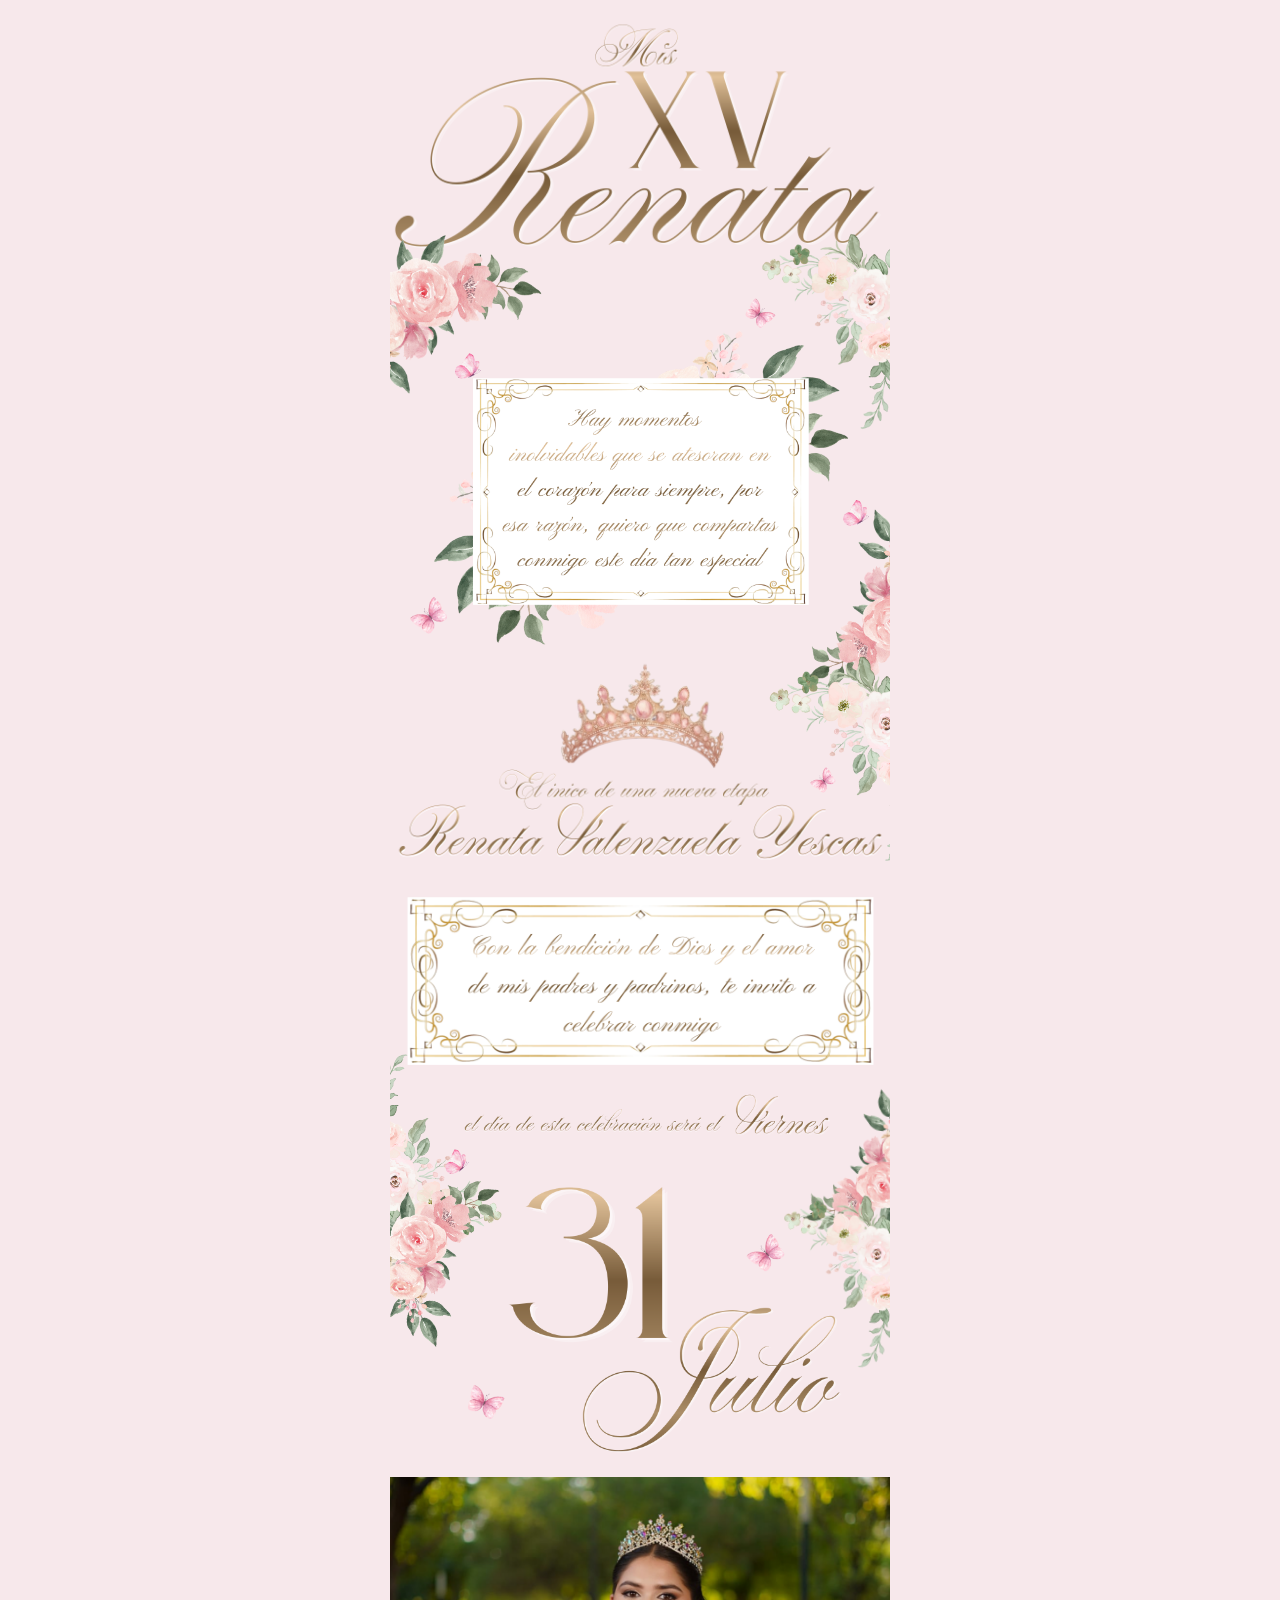
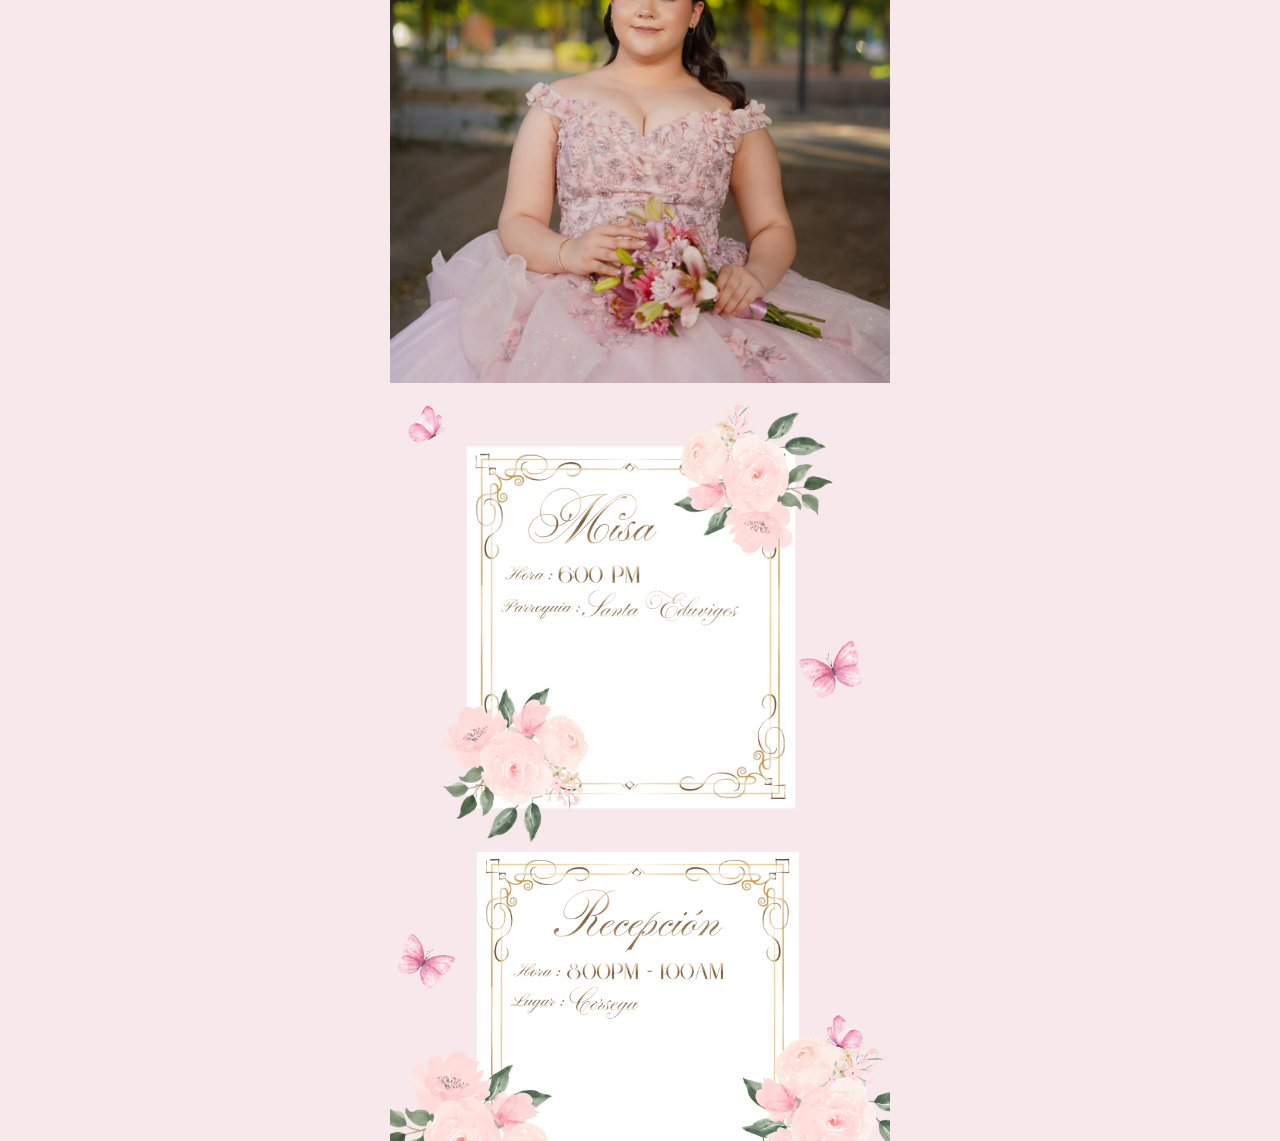
==== index.html @ 8c402603 "Lienzo base de invitacipn XV validado en el marco" ====
<!DOCTYPE html>
<html lang="es">
<head>
    <meta charset="UTF-8">
    <meta name="viewport" content="width=device-width, initial-scale=1.0">
    <title>Mis XV Renata</title>
    <link rel="stylesheet" href="style.css">
</head>
<body>

    <main class="invitation-container">
        
        <img src="assets/Xv/10.png" alt="Mis XV Renata" class="img-bloque">
        
        <div class="seccion-relativa">
            <img src="assets/Xv/4.png" alt="Hay pequeños momentos" class="img-mensaje">
            
            <img src="assets/Xv/11.png" alt="Flor 11" class="flor-borde flor-11">
            <img src="assets/Xv/12.png" alt="Flor 12" class="flor-borde flor-12">
            <img src="assets/Xv/13.png" alt="Flor 13" class="flor-borde flor-13">
        </div>
        
        <img src="assets/Xv/5.png" alt="Corona" class="img-corona">
        
        <img src="assets/Xv/6.png" alt="Parte 6" class="img-mensaje2">

        <div class="seccion-relativa">
            <img src="assets/Xv/7.png" alt="Parte 7" class="img-fecha">
            
            <img src="assets/Xv/14.png" alt="Flor 14" class="flor-borde flor-14">
            <img src="assets/Xv/15.png" alt="Flor 15" class="flor-borde flor-15">
        </div>

        <img src="assets/Xv/17.png" alt="Parte 16" class="img-renata1">

        <div class="seccion-relativa">
            <img src="assets/Xv/8.png" alt="Parte 8" class="img-mensaje3">
            <img src="assets/Xv/2.png" alt="Mariposa Abierta" class="mariposa mari-muro1-abierta">
            <img src="assets/Xv/3.png" alt="Mariposa Volando" class="mariposa mari-muro1-volando">
        </div>

        <div class="seccion-relativa">
            <img src="assets/Xv/9.png" alt="Parte 9" class="img-mensaje4">
            <img src="assets/Xv/2.png" alt="Mariposa Abierta 2" class="mariposa mari-muro2-abierta">
            <img src="assets/Xv/3.png" alt="Mariposa Volando Espejo" class="mariposa mari-muro2-volando-espejo">
        </div>
       
        
        
    </main>

</body>
</html>
---- style.css ----
/* --- RESET TOTAL (Sin márgenes ocultos y adaptado a móviles) --- */
* {
    margin: 0;
    padding: 0;
    box-sizing: border-box;
}

body {
    background-color: #f7e8eb; /* Color de fondo general */
    display: flex;
    justify-content: center;
    -webkit-font-smoothing: antialiased;
}

/* --- CONTENEDOR PRINCIPAL (Para iOS y Android) --- */
.invitation-container {
    width: 100%;
    max-width: 500px; /* Evita que se estire demasiado en tablets/PC */
    background-color: #f7e8eb; /* Tu color de fondo exacto */
    position: relative; 
    display: flex;
    flex-direction: column;
    overflow-x: hidden;
    min-height: 100vh;
}

/* --- IMÁGENES PRINCIPALES (Impedimento de huecos o trozos) --- */
.img-bloque {
    width: 100%;
    height: auto;
    display: block;
    margin: 0;
    border: none;
    vertical-align: top;
}

.img-mensaje {
    width: 125%; /* Modifica este porcentaje si la corona se ve muy grande/pequeña */
    height: auto;
    display: block;
    margin: -15px auto;
    position: relative;
    z-index: 5;
    top: 30px;
    right: 60px; /* Ajusta la posición vertical de la corona */
}

.img-mensaje2 {
    width: 95%; /* Modifica este porcentaje si la corona se ve muy grande/pequeña */
    height: auto;
    display: block;
    margin: -15px auto;
    position: relative;
    z-index: 5;
    top: 20px;
}

.img-mensaje3 {
    width: 158%; /* Modifica este porcentaje si la corona se ve muy grande/pequeña */
    height: auto;
    display: block;
    margin: -15px auto;
    position: relative;
    top: 50px;
    right: 130px; /* Ajusta la posición vertical de la corona */
}

.img-mensaje4 {
    width: 140%; /* Modifica este porcentaje si la corona se ve muy grande/pequeña */
    height: auto;
    display: block;
    margin: -15px auto;
    position: relative;
    z-index: 5;
    top: 75px;
    right: 90px; /* Ajusta la posición vertical de la corona */
}

.img-fecha {
    width: 130%; /* Modifica este porcentaje si la corona se ve muy grande/pequeña */
    height: auto;
    display: block;
    margin: auto;
    position: relative;
    z-index: 5;
    right: 60px; /* Ajusta la posición vertical de la corona */
}

.img-renata1 {
    width: 180%; /* Modifica este porcentaje si la corona se ve muy grande/pequeña */
    height: auto;
    display: block;
    margin: auto;
    position: relative;
    z-index: 5;
    top: 20px; /* Ajusta la posición vertical de la corona */
    right: 180px; /* Ajusta la posición vertical de la corona */
}

/* --- LA CORONA --- */
.img-corona {
    width: 100%; /* Modifica este porcentaje si la corona se ve muy grande/pequeña */
    height: auto;
    display: block;
    margin: -15px auto;
    position: relative;
    z-index: 5;
    top: 60px; /* Ajusta la posición vertical de la corona */
}

/* --- CONTENEDOR DE FLORES ANCLADAS --- */
.seccion-relativa {
    position: relative;
    width: 100%;
}

/* --- PANEL DE CONTROL DE LAS FLORES --- */
.flor-borde {
    position: absolute;
    z-index: 20;
    pointer-events: none;
}

/* Panel de control de tamaños y posiciones de enredaderas. 
  Para cambiar el tamaño edita "width". Para moverlas edita "top", "bottom", "left" o "right".
*/

.flor-11 { 
    top: -15%;    
    left: -20%;   
    width: 65%;  
}

.flor-12 { 
    top: -15%; 
    right: -30%; 
    width: 70%;  
}

.flor-13 { 
    bottom: -80%; 
    right: -60%; 
    width: 125%; 
    transform: rotate(-4deg); 
}

.flor-14 { 
    top: -18%; 
    left: -15%; 
    width: 105%; 
    transform: rotate(-10deg); 
}

.flor-15 { 
    top: -4%; 
    right: -22%; 
    width: 100%; 
    transform: rotate(5deg);   
}

/* --- MARIPOSAS EN SECCIONES FINALES --- */
.mariposa {
    position: absolute;
    z-index: 10;
    pointer-events: none; 
}

/* Mariposas imagen 8 */
.mari-muro1-abierta {
    width: 18%;
    top: 68%;
    right: 2%;
    transform: rotate(-20deg);
}

.mari-muro1-volando {
    width: 15%;
    top: 10%;
    left: 0%;
    transform: rotate(15deg);
}

/* Mariposas imagen 9 */
.mari-muro2-abierta {
    width: 16%;
    top: 45%;
    left: -1%;
    transform: rotate(30deg);
}

.mari-muro2-volando-espejo {
    width: 15%;
    top: 65%;
    right: 2%;
    transform: scaleX(-1) rotate(28deg);
}
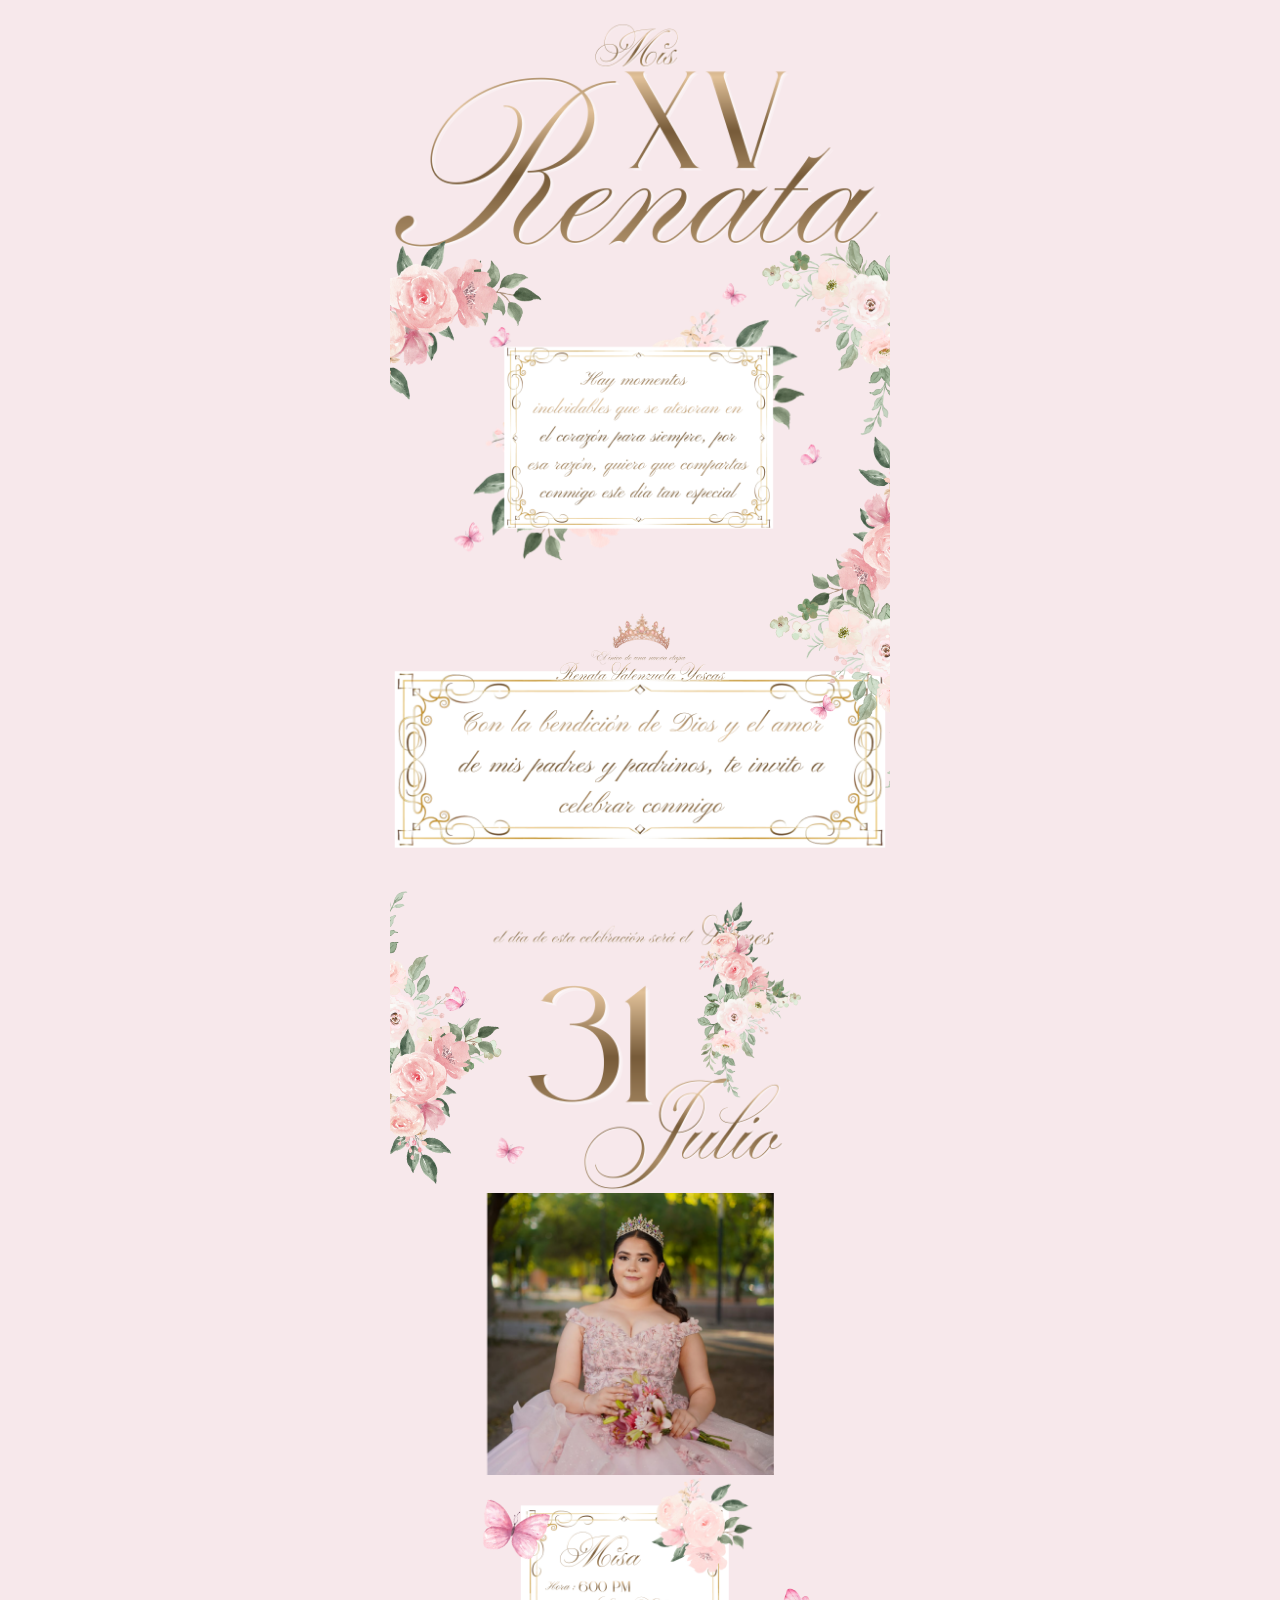
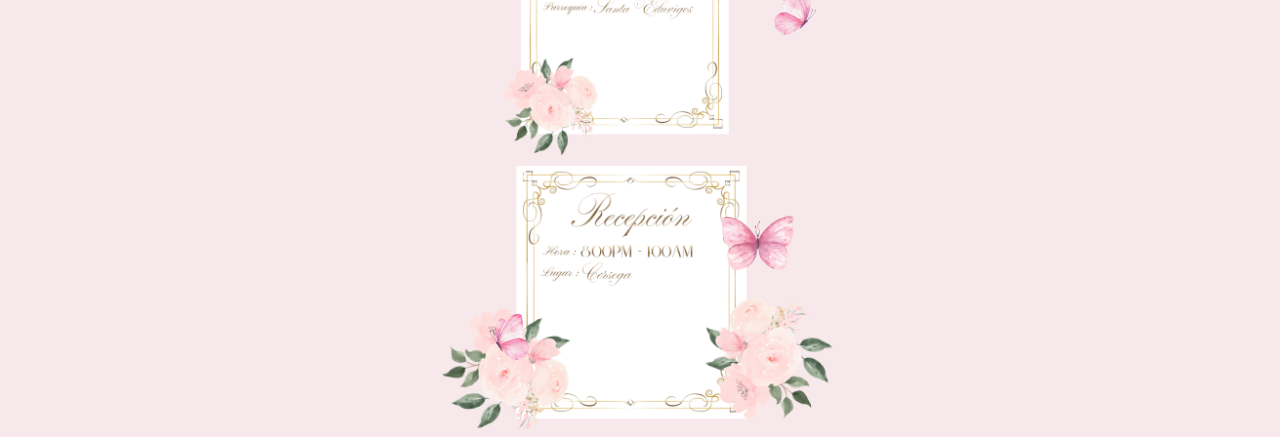
==== commit 12e565d7: "Versión estable de la invitación centrada" ====
--- a/index.html
+++ b/index.html
@@ -40,13 +40,11 @@
         </div>
 
         <div class="seccion-relativa">
-            <img src="assets/Xv/9.png" alt="Parte 9" class="img-mensaje4">
+            <img src="assets/Xv/9.png" alt="Parte 9" class="img-bloque">
             <img src="assets/Xv/2.png" alt="Mariposa Abierta 2" class="mariposa mari-muro2-abierta">
             <img src="assets/Xv/3.png" alt="Mariposa Volando Espejo" class="mariposa mari-muro2-volando-espejo">
         </div>
-       
-        
-        
+
     </main>
 
 </body>
--- a/style.css
+++ b/style.css
@@ -8,7 +8,10 @@
 body {
     background-color: #f7e8eb; /* Color de fondo general */
     display: flex;
-    justify-content: center;
+    justify-content: center; /* Centra el frame de la invitación en PC/Tablets */
+    margin: 0;
+    padding: 0;
+    width: 100%; /* CORREGIDO: De 0 a 100% para que ocupe espacio */
     -webkit-font-smoothing: antialiased;
 }
 
@@ -21,10 +24,11 @@
     display: flex;
     flex-direction: column;
     overflow-x: hidden;
-    min-height: 100vh;
+    margin: 0 auto; /* Centra perfectamente el contenedor */
+    height: auto; /* CORREGIDO: Permite que el scroll sea libre y vertical hacia abajo */
 }
 
-/* --- IMÁGENES PRINCIPALES (Impedimento de huecos o trozos) --- */
+/* --- IMÁGENES PRINCIPALES --- */
 .img-bloque {
     width: 100%;
     height: auto;
@@ -35,71 +39,47 @@
 }
 
 .img-mensaje {
-    width: 125%; /* Modifica este porcentaje si la corona se ve muy grande/pequeña */
+    width: 100%;
     height: auto;
     display: block;
-    margin: -15px auto;
-    position: relative;
-    z-index: 5;
-    top: 30px;
-    right: 60px; /* Ajusta la posición vertical de la corona */
+    border: none;
+    vertical-align: top;
 }
 
 .img-mensaje2 {
-    width: 95%; /* Modifica este porcentaje si la corona se ve muy grande/pequeña */
+    width: 100%;
     height: auto;
     display: block;
-    margin: -15px auto;
-    position: relative;
-    z-index: 5;
-    top: 20px;
+    border: none;
+    vertical-align: top;
 }
 
 .img-mensaje3 {
-    width: 158%; /* Modifica este porcentaje si la corona se ve muy grande/pequeña */
+    width: 100%;
     height: auto;
     display: block;
-    margin: -15px auto;
-    position: relative;
-    top: 50px;
-    right: 130px; /* Ajusta la posición vertical de la corona */
-}
-
-.img-mensaje4 {
-    width: 140%; /* Modifica este porcentaje si la corona se ve muy grande/pequeña */
-    height: auto;
-    display: block;
-    margin: -15px auto;
-    position: relative;
-    z-index: 5;
-    top: 75px;
-    right: 90px; /* Ajusta la posición vertical de la corona */
+    border: none;
+    vertical-align: top;
 }
 
 .img-fecha {
-    width: 130%; /* Modifica este porcentaje si la corona se ve muy grande/pequeña */
+    width: 100%;
     height: auto;
     display: block;
-    margin: auto;
-    position: relative;
-    z-index: 5;
-    right: 60px; /* Ajusta la posición vertical de la corona */
+    border: none;
+    vertical-align: top;
 }
 
 .img-renata1 {
-    width: 180%; /* Modifica este porcentaje si la corona se ve muy grande/pequeña */
+    width: 100%;
     height: auto;
     display: block;
-    margin: auto;
-    position: relative;
-    z-index: 5;
-    top: 20px; /* Ajusta la posición vertical de la corona */
-    right: 180px; /* Ajusta la posición vertical de la corona */
+    border: none;
+    vertical-align: top;
 }
 
-/* --- LA CORONA --- */
 .img-corona {
-    width: 100%; /* Modifica este porcentaje si la corona se ve muy grande/pequeña */
+    width: 35%; /* Modifica este porcentaje si la corona se ve muy grande/pequeña */
     height: auto;
     display: block;
     margin: -15px auto;
@@ -154,8 +134,8 @@
 .flor-15 { 
     top: -4%; 
     right: -22%; 
-    width: 100%; 
-    transform: rotate(5deg);   
+    width: 70%; 
+    transform: scaleX(-1); 
 }
 
 /* --- MARIPOSAS EN SECCIONES FINALES --- */
@@ -165,32 +145,30 @@
     pointer-events: none; 
 }
 
-/* Mariposas imagen 8 */
+/* Mariposas penúltima imagen */
 .mari-muro1-abierta {
-    width: 18%;
-    top: 68%;
-    right: 2%;
-    transform: rotate(-20deg);
+    width: 20%;
+    top: 10%;
+    left: 15%;
+    transform: rotate(15deg); 
 }
 
 .mari-muro1-volando {
-    width: 15%;
-    top: 10%;
-    left: 0%;
-    transform: rotate(15deg);
+    width: 18%;
+    top: 40%;
+    right: 10%;
 }
 
-/* Mariposas imagen 9 */
+/* Mariposas última imagen */
 .mari-muro2-abierta {
-    width: 16%;
-    top: 45%;
-    left: -1%;
-    transform: rotate(30deg);
+    width: 22%;
+    top: 20%;
+    right: 15%;
 }
 
 .mari-muro2-volando-espejo {
-    width: 15%;
-    top: 65%;
-    right: 2%;
-    transform: scaleX(-1) rotate(28deg);
+    width: 18%;
+    top: 55%;
+    left: 15%;
+    transform: scaleX(-1) rotate(-10deg); 
 }
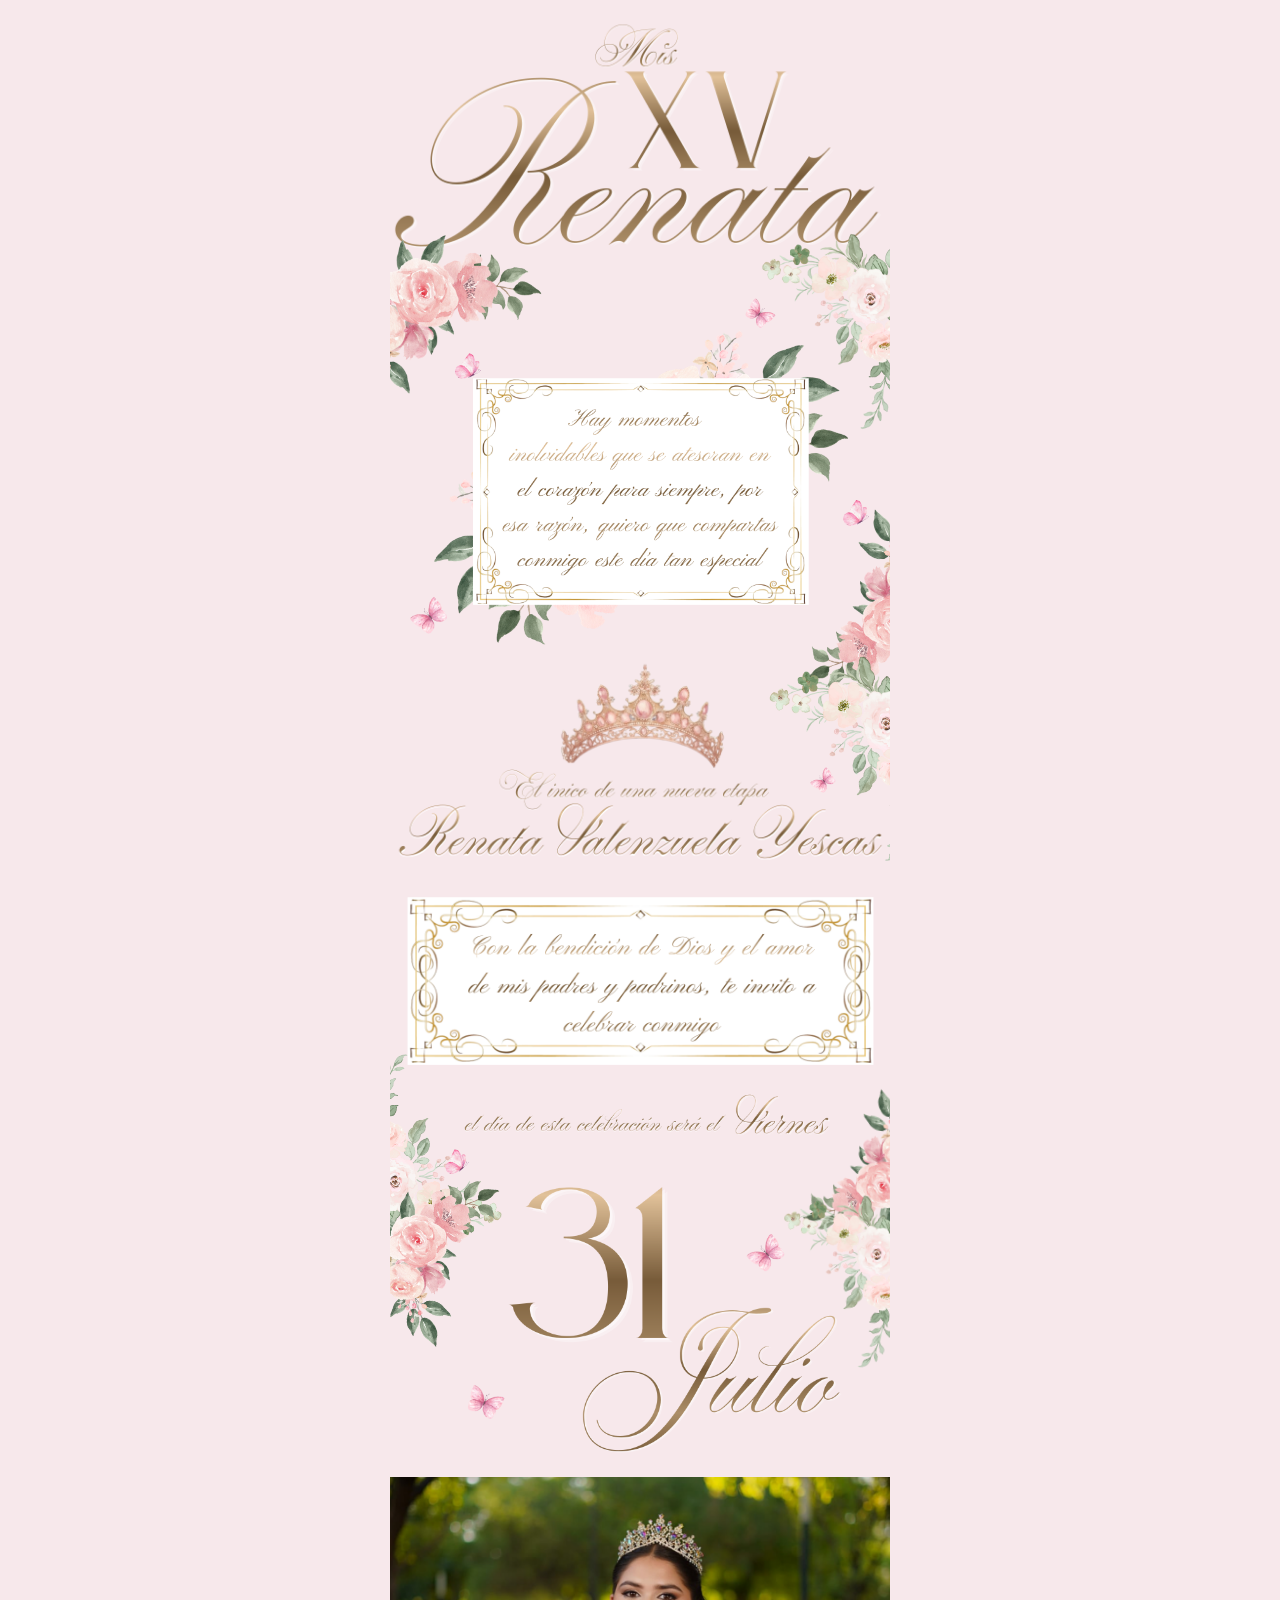
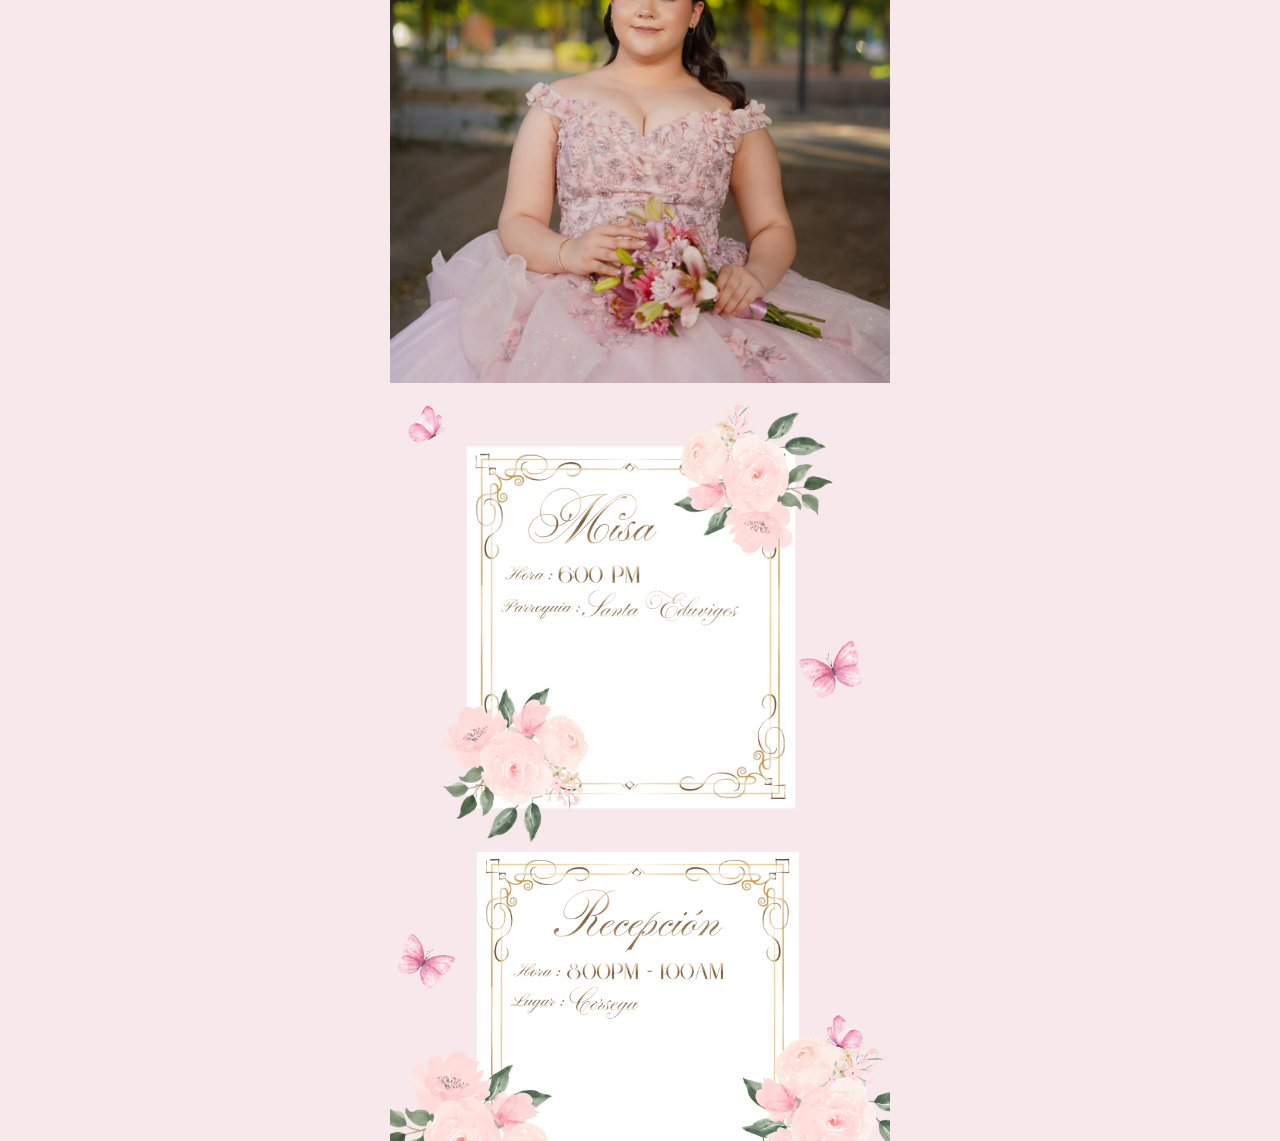
==== commit 1bbe6ff8: "Lienzo base de invitacipn XV validado en el marco" ====
--- a/index.html
+++ b/index.html
@@ -40,7 +40,7 @@
         </div>
 
         <div class="seccion-relativa">
-            <img src="assets/Xv/9.png" alt="Parte 9" class="img-bloque">
+            <img src="assets/Xv/9.png" alt="Parte 9" class="img-mensaje4">
             <img src="assets/Xv/2.png" alt="Mariposa Abierta 2" class="mariposa mari-muro2-abierta">
             <img src="assets/Xv/3.png" alt="Mariposa Volando Espejo" class="mariposa mari-muro2-volando-espejo">
         </div>
--- a/style.css
+++ b/style.css
@@ -8,11 +8,9 @@
 body {
     background-color: #f7e8eb; /* Color de fondo general */
     display: flex;
-    justify-content: center; /* Centra el frame de la invitación en PC/Tablets */
+    justify-content: center;
     margin: 0;
     padding: 0;
-    width: 100%; /* CORREGIDO: De 0 a 100% para que ocupe espacio */
-    -webkit-font-smoothing: antialiased;
 }
 
 /* --- CONTENEDOR PRINCIPAL (Para iOS y Android) --- */
@@ -24,11 +22,10 @@
     display: flex;
     flex-direction: column;
     overflow-x: hidden;
-    margin: 0 auto; /* Centra perfectamente el contenedor */
-    height: auto; /* CORREGIDO: Permite que el scroll sea libre y vertical hacia abajo */
+    min-height: 100vh;
 }
 
-/* --- IMÁGENES PRINCIPALES --- */
+/* --- IMÁGENES PRINCIPALES (Impedimento de huecos o trozos) --- */
 .img-bloque {
     width: 100%;
     height: auto;
@@ -39,47 +36,71 @@
 }
 
 .img-mensaje {
-    width: 100%;
+    width: 125%; /* Modifica este porcentaje si la corona se ve muy grande/pequeña */
     height: auto;
     display: block;
-    border: none;
-    vertical-align: top;
+    margin: -15px auto;
+    position: relative;
+    z-index: 5;
+    top: 30px;
+    right: 60px; /* Ajusta la posición vertical de la corona */
 }
 
 .img-mensaje2 {
-    width: 100%;
+    width: 95%; /* Modifica este porcentaje si la corona se ve muy grande/pequeña */
     height: auto;
     display: block;
-    border: none;
-    vertical-align: top;
+    margin: -15px auto;
+    position: relative;
+    z-index: 5;
+    top: 20px;
 }
 
 .img-mensaje3 {
-    width: 100%;
+    width: 158%; /* Modifica este porcentaje si la corona se ve muy grande/pequeña */
     height: auto;
     display: block;
-    border: none;
-    vertical-align: top;
+    margin: -15px auto;
+    position: relative;
+    top: 50px;
+    right: 130px; /* Ajusta la posición vertical de la corona */
+}
+
+.img-mensaje4 {
+    width: 140%; /* Modifica este porcentaje si la corona se ve muy grande/pequeña */
+    height: auto;
+    display: block;
+    margin: -15px auto;
+    position: relative;
+    z-index: 5;
+    top: 75px;
+    right: 90px; /* Ajusta la posición vertical de la corona */
 }
 
 .img-fecha {
-    width: 100%;
+    width: 130%; /* Modifica este porcentaje si la corona se ve muy grande/pequeña */
     height: auto;
     display: block;
-    border: none;
-    vertical-align: top;
+    margin: auto;
+    position: relative;
+    z-index: 5;
+    right: 60px; /* Ajusta la posición vertical de la corona */
 }
 
 .img-renata1 {
-    width: 100%;
+    width: 180%; /* Modifica este porcentaje si la corona se ve muy grande/pequeña */
     height: auto;
     display: block;
-    border: none;
-    vertical-align: top;
+    margin: auto;
+    position: relative;
+    z-index: 5;
+    top: 20px; /* Ajusta la posición vertical de la corona */
+    right: 180px; /* Ajusta la posición vertical de la corona */
 }
 
+/* --- LA CORONA --- */
 .img-corona {
-    width: 35%; /* Modifica este porcentaje si la corona se ve muy grande/pequeña */
+    width: 100%; /* Modifica este porcentaje si la corona se ve muy grande/pequeña */
     height: auto;
     display: block;
     margin: -15px auto;
@@ -134,8 +155,8 @@
 .flor-15 { 
     top: -4%; 
     right: -22%; 
-    width: 70%; 
-    transform: scaleX(-1); 
+    width: 100%; 
+    transform: rotate(5deg);   
 }
 
 /* --- MARIPOSAS EN SECCIONES FINALES --- */
@@ -145,30 +166,32 @@
     pointer-events: none; 
 }
 
-/* Mariposas penúltima imagen */
+/* Mariposas imagen 8 */
 .mari-muro1-abierta {
-    width: 20%;
-    top: 10%;
-    left: 15%;
-    transform: rotate(15deg); 
+    width: 18%;
+    top: 68%;
+    right: 2%;
+    transform: rotate(-20deg);
 }
 
 .mari-muro1-volando {
-    width: 18%;
-    top: 40%;
-    right: 10%;
+    width: 15%;
+    top: 10%;
+    left: 0%;
+    transform: rotate(15deg);
 }
 
-/* Mariposas última imagen */
+/* Mariposas imagen 9 */
 .mari-muro2-abierta {
-    width: 22%;
-    top: 20%;
-    right: 15%;
+    width: 16%;
+    top: 45%;
+    left: -1%;
+    transform: rotate(30deg);
 }
 
 .mari-muro2-volando-espejo {
-    width: 18%;
-    top: 55%;
-    left: 15%;
-    transform: scaleX(-1) rotate(-10deg); 
+    width: 15%;
+    top: 65%;
+    right: 2%;
+    transform: scaleX(-1) rotate(28deg);
 }
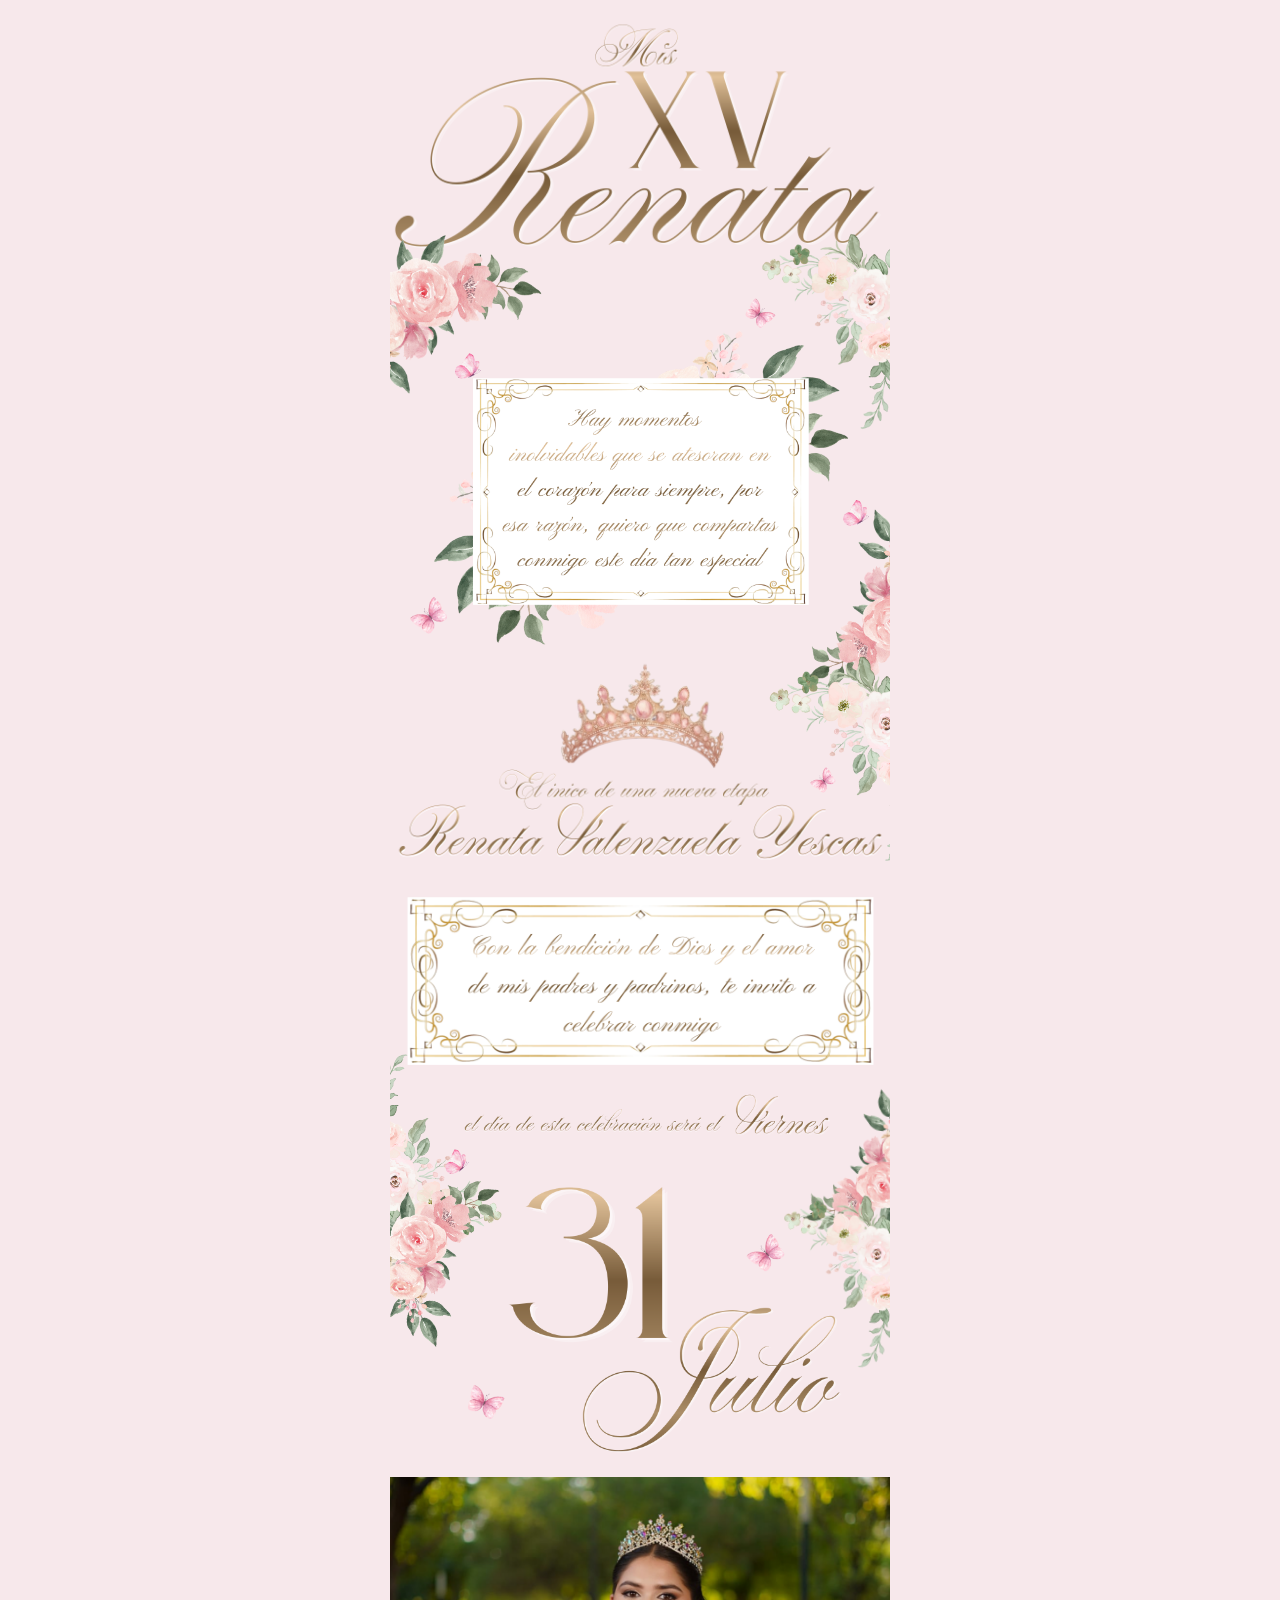
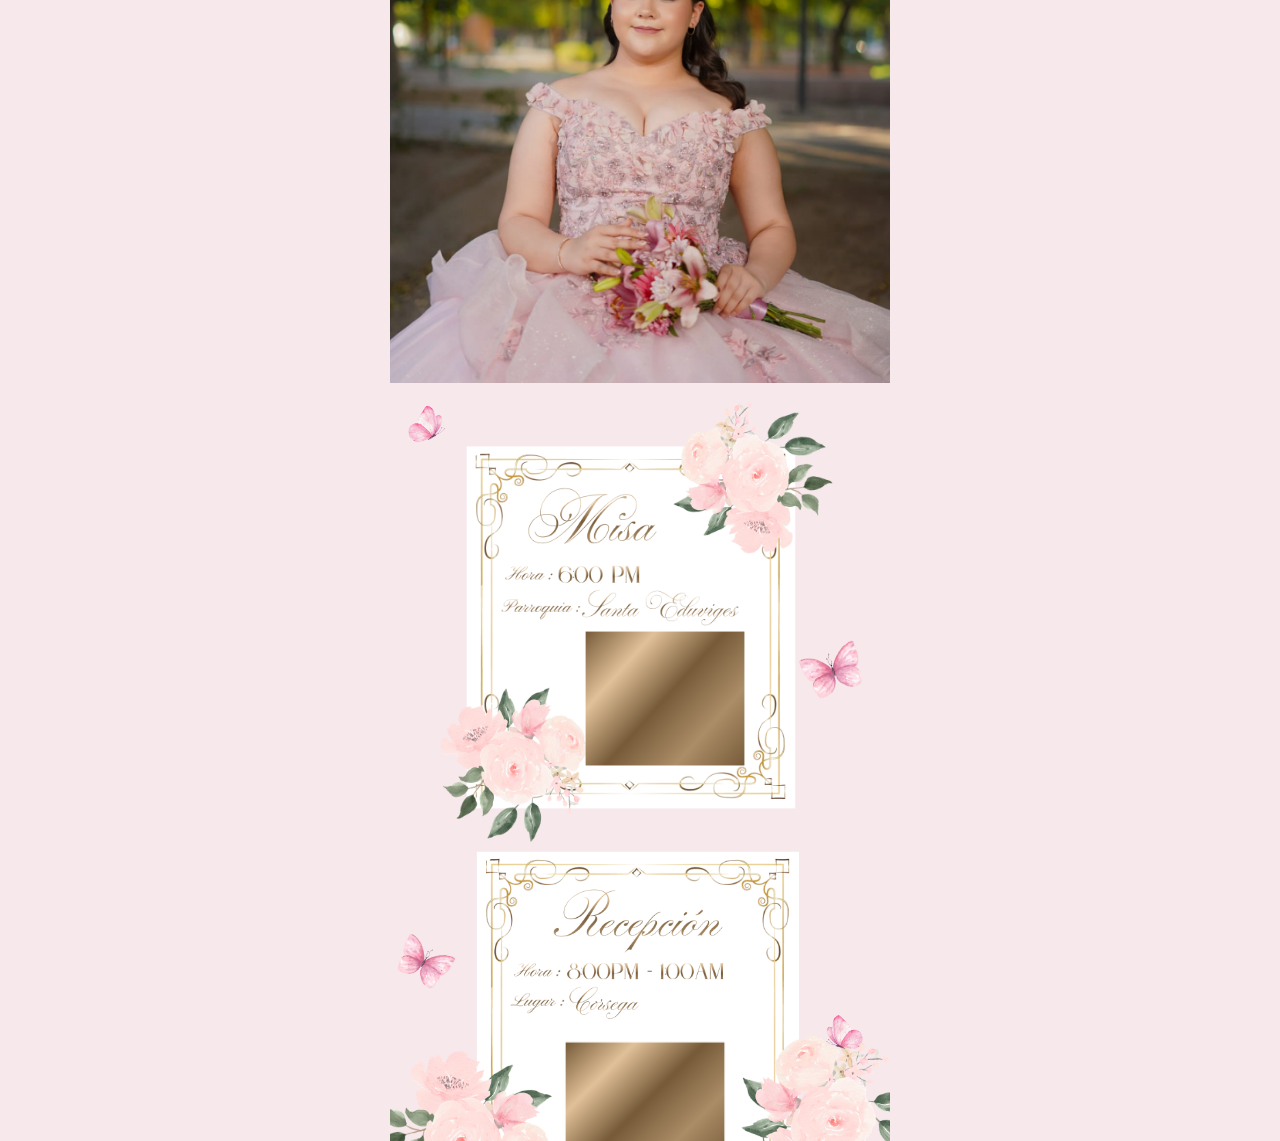
==== commit b3944db0: "Versión estable de la invitación con googlemaps" ====
--- a/index.html
+++ b/index.html
@@ -35,12 +35,28 @@
 
         <div class="seccion-relativa">
             <img src="assets/Xv/8.png" alt="Parte 8" class="img-mensaje3">
+            <iframe src="https://www.google.com/maps/embed?pb=!1m18!1m12!1m3!1d3486.163783521027!2d-110.9595149238506!3d29.100845662659083!2m3!1f0!2f0!3f0!3m2!1i1024!2i768!4f13.1!3m3!1m2!1s0x86ce842274e2d679%3A0x3db108a307663f13!2sParroquia%20Santa%20Eduwiges!5e0!3m2!1ses-419!2smx!4v1782767098361!5m2!1ses-419!2smx" 
+            class = "mapa-interactivo1"
+            style="border:0;" 
+            allowfullscreen="" 
+            loading="lazy" 
+            referrerpolicy="strict-origin-when-cross-origin">
+            </iframe>
             <img src="assets/Xv/2.png" alt="Mariposa Abierta" class="mariposa mari-muro1-abierta">
             <img src="assets/Xv/3.png" alt="Mariposa Volando" class="mariposa mari-muro1-volando">
+            <img src="assets/Xv/18.png" alt="Flor 16" class="fondo-googleMaps">
         </div>
 
         <div class="seccion-relativa">
             <img src="assets/Xv/9.png" alt="Parte 9" class="img-mensaje4">
+            <iframe src="https://www.google.com/maps/embed?pb=!1m18!1m12!1m3!1d6972.873652196833!2d-110.95285272385082!3d29.092782463030474!2m3!1f0!2f0!3f0!3m2!1i1024!2i768!4f13.1!3m3!1m2!1s0x86ce85ccaed9715d%3A0x5d7ca310b2ce76ce!2sSAL%C3%93N%20DE%20EVENTOS%20Corsega!5e0!3m2!1ses-419!2smx!4v1782767176887!5m2!1ses-419!2smx" 
+            class = "mapa-interactivo2"
+            style="border:0;" 
+            allowfullscreen=""
+             loading="lazy" 
+             referrerpolicy="strict-origin-when-cross-origin">
+            </iframe>
+            <img src="assets/Xv/18.png" alt="Flor 16" class="fondo-googleMaps2">
             <img src="assets/Xv/2.png" alt="Mariposa Abierta 2" class="mariposa mari-muro2-abierta">
             <img src="assets/Xv/3.png" alt="Mariposa Volando Espejo" class="mariposa mari-muro2-volando-espejo">
         </div>
--- a/style.css
+++ b/style.css
@@ -114,6 +114,32 @@
     position: relative;
     width: 100%;
 }
+.mapa-interactivo1 {
+    position: absolute;
+    z-index: 100; /* Queda detrás del marco (18.png) pero encima de la foto base (8.png) */
+    width: 70%;  /* Reduce este valor si la flor/marco 18.png es más grande que el mapa */
+    height: 55%; /* Ajusta la altura para que encaje en el hueco */
+    top: 66%;    /* Modifica estos porcentajes de top y left para centrarlo visualmente */
+    left: 40%;
+    width: 30%;  /* Reduce este valor si la flor/marco 18.png es más grande que el mapa */
+    height: 30%;
+}
+
+.mapa-interactivo2 {
+    position: absolute;
+    z-index: 100; /* Queda detrás del marco (18.png) pero encima de la foto base (8.png) */
+    width: 30%;  /* Reduce este valor si la flor/marco 18.png es más grande que el mapa */
+    height: 55%; /* Ajusta la altura para que encaje en el hueco */
+    top: 74%;    /* Modifica estos porcentajes de top y left para centrarlo visualmente */
+    left: 36%;
+    height: 31%;
+}
+
+.fondo-googleMaps, .fondo-googleMaps2 {
+    position: absolute;
+    z-index: 30; /* ¡Súper poder! Un número alto para que nada lo tape */
+    pointer-events: auto; /* ¡Fundamental! Esto permite que la gente le pueda picar (a diferencia de las mariposas) */
+}
 
 /* --- PANEL DE CONTROL DE LAS FLORES --- */
 .flor-borde {
@@ -181,6 +207,13 @@
     transform: rotate(15deg);
 }
 
+.fondo-googleMaps{
+    width: 50%;
+    height: 38%;
+    top: 62%;
+    right: 20%;
+}
+
 /* Mariposas imagen 9 */
 .mari-muro2-abierta {
     width: 16%;
@@ -194,4 +227,10 @@
     top: 65%;
     right: 2%;
     transform: scaleX(-1) rotate(28deg);
+}
+
+.fondo-googleMaps2{
+    width: 50%;
+    top: 70%;
+    right: 24%;
 }
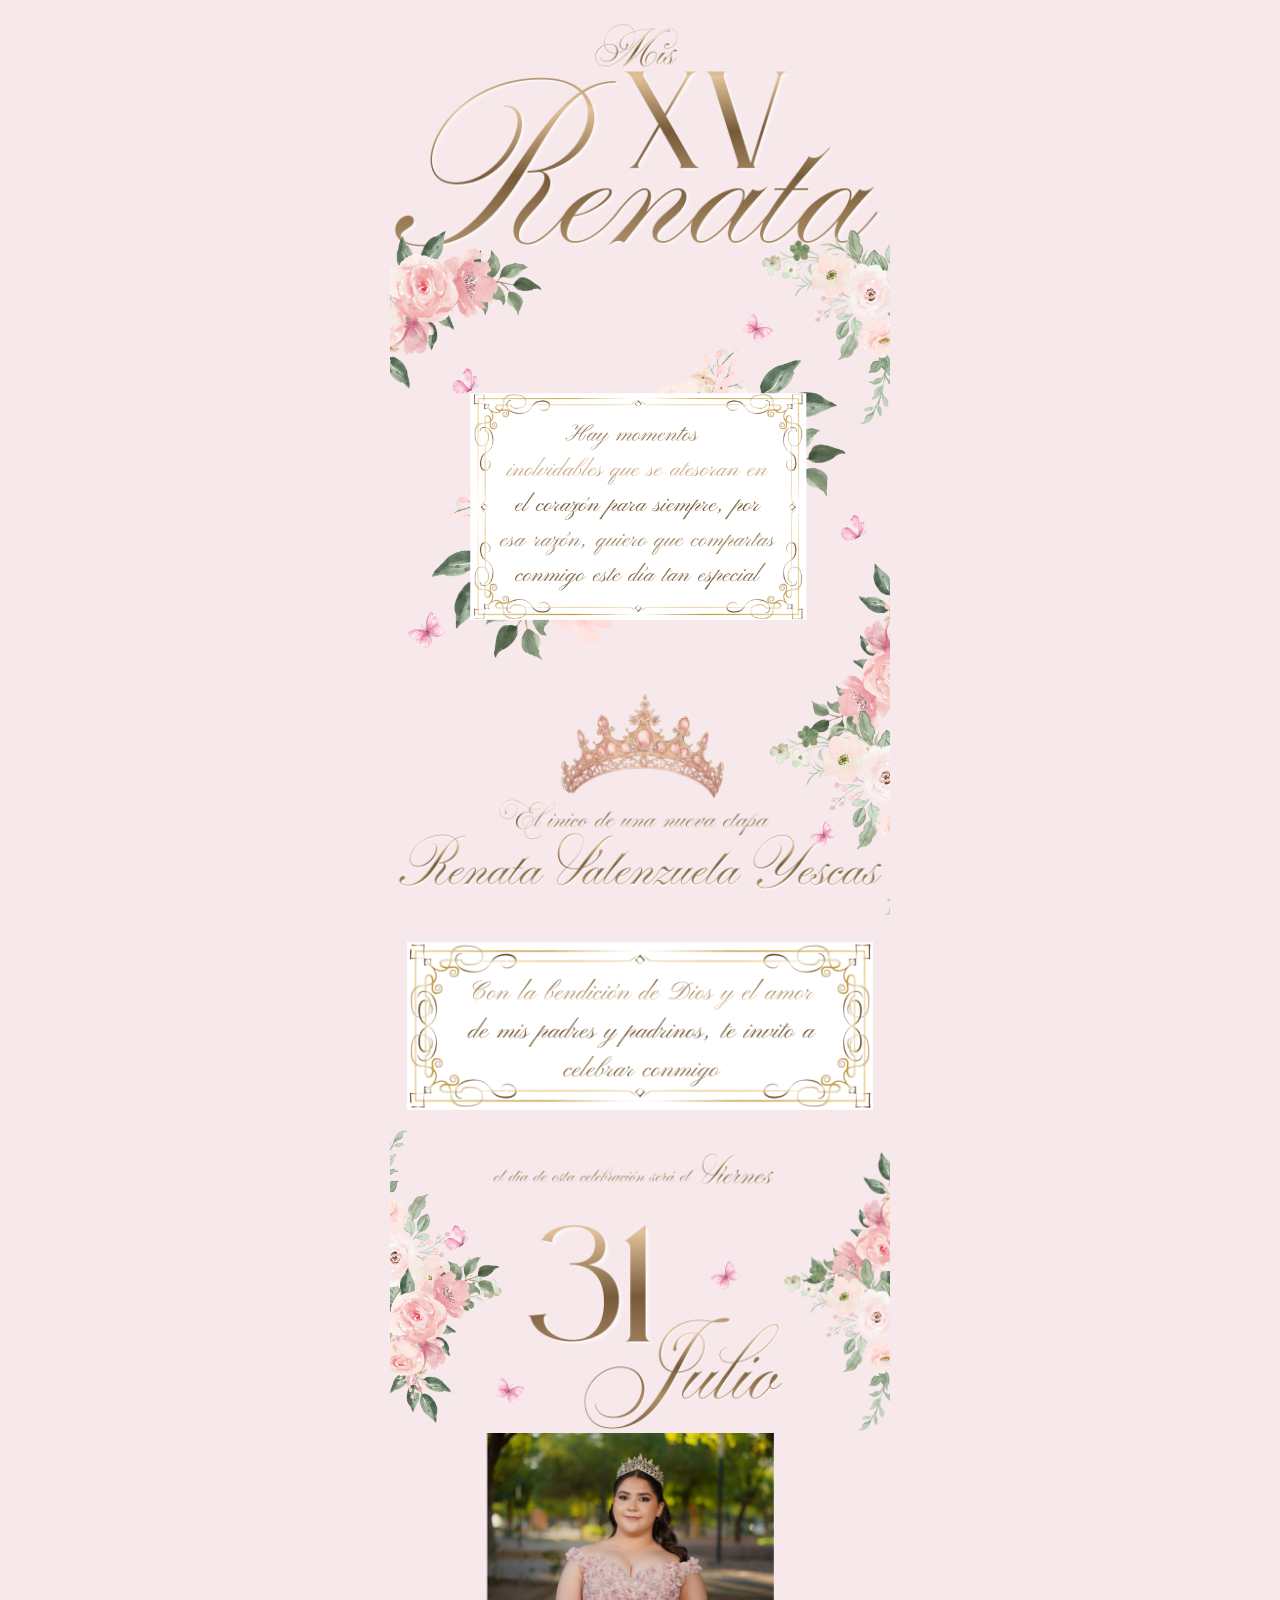
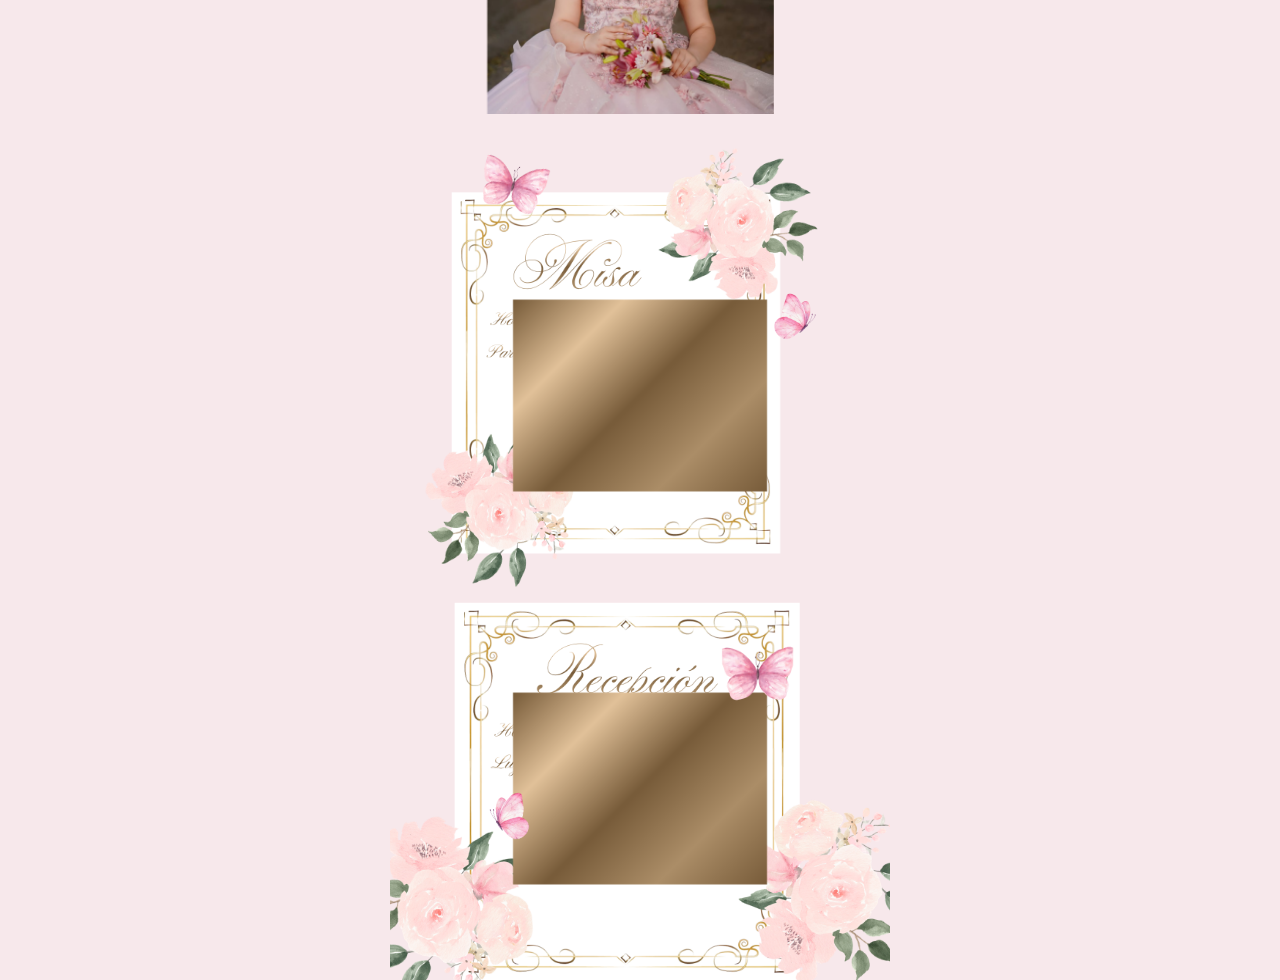
==== commit aeda842f: "Lienzo base de invitacipn XV validado en el marco" ====
--- a/index.html
+++ b/index.html
@@ -35,27 +35,19 @@
 
         <div class="seccion-relativa">
             <img src="assets/Xv/8.png" alt="Parte 8" class="img-mensaje3">
-            <iframe src="https://www.google.com/maps/embed?pb=!1m18!1m12!1m3!1d3486.163783521027!2d-110.9595149238506!3d29.100845662659083!2m3!1f0!2f0!3f0!3m2!1i1024!2i768!4f13.1!3m3!1m2!1s0x86ce842274e2d679%3A0x3db108a307663f13!2sParroquia%20Santa%20Eduwiges!5e0!3m2!1ses-419!2smx!4v1782767098361!5m2!1ses-419!2smx" 
-            class = "mapa-interactivo1"
-            style="border:0;" 
-            allowfullscreen="" 
-            loading="lazy" 
-            referrerpolicy="strict-origin-when-cross-origin">
-            </iframe>
+            
+            <iframe src="https://www.google.com/maps/embed?pb=!1m18!1m12!1m3!1d3486.643806283733!2d-110.97028122452391!3d29.08670577551522!2m3!1f0!2f0!3f0!3m2!1i1024!2i768!4f13.1!3m3!1m2!1s0x86ce842274e2d679%3A0x3db108a307663f13!2sParroquia%20Santa%20Eduwiges!5e0!3m2!1ses-419!2smx!4v1782767098361!5m2!1ses-419!2smx" class="mapa-interactivo mapa-misa" loading="lazy" referrerpolicy="strict-origin-when-cross-origin"></iframe>
+            
+            <img src="assets/Xv/18.png" alt="Flor 16" class="fondo-googleMaps">
             <img src="assets/Xv/2.png" alt="Mariposa Abierta" class="mariposa mari-muro1-abierta">
             <img src="assets/Xv/3.png" alt="Mariposa Volando" class="mariposa mari-muro1-volando">
-            <img src="assets/Xv/18.png" alt="Flor 16" class="fondo-googleMaps">
         </div>
 
         <div class="seccion-relativa">
             <img src="assets/Xv/9.png" alt="Parte 9" class="img-mensaje4">
-            <iframe src="https://www.google.com/maps/embed?pb=!1m18!1m12!1m3!1d6972.873652196833!2d-110.95285272385082!3d29.092782463030474!2m3!1f0!2f0!3f0!3m2!1i1024!2i768!4f13.1!3m3!1m2!1s0x86ce85ccaed9715d%3A0x5d7ca310b2ce76ce!2sSAL%C3%93N%20DE%20EVENTOS%20Corsega!5e0!3m2!1ses-419!2smx!4v1782767176887!5m2!1ses-419!2smx" 
-            class = "mapa-interactivo2"
-            style="border:0;" 
-            allowfullscreen=""
-             loading="lazy" 
-             referrerpolicy="strict-origin-when-cross-origin">
-            </iframe>
+            
+            <iframe src="https://www.google.com/maps/embed?pb=!1m18!1m12!1m3!1d3486.643806283733!2d-110.97028122452391!3d29.08670577551522!2m3!1f0!2f0!3f0!3m2!1i1024!2i768!4f13.1!3m3!1m2!1s0x86ce842274e2d679!2sParroquia!5e0!3m2!1ses-419!2smx!4v1782767098361!5m2!1ses-419!2smx" class="mapa-interactivo mapa-recepcion" loading="lazy" referrerpolicy="strict-origin-when-cross-origin"></iframe>
+            
             <img src="assets/Xv/18.png" alt="Flor 16" class="fondo-googleMaps2">
             <img src="assets/Xv/2.png" alt="Mariposa Abierta 2" class="mariposa mari-muro2-abierta">
             <img src="assets/Xv/3.png" alt="Mariposa Volando Espejo" class="mariposa mari-muro2-volando-espejo">
--- a/style.css
+++ b/style.css
@@ -1,4 +1,4 @@
-/* --- RESET TOTAL (Sin márgenes ocultos y adaptado a móviles) --- */
+/* --- RESET TOTAL --- */
 * {
     margin: 0;
     padding: 0;
@@ -6,18 +6,19 @@
 }
 
 body {
-    background-color: #f7e8eb; /* Color de fondo general */
+    background-color: #f7e8eb; 
     display: flex;
     justify-content: center;
     margin: 0;
     padding: 0;
+    overflow-x: hidden; /* Esto mata cualquier cosa que intente hacer la pantalla más ancha */
 }
 
-/* --- CONTENEDOR PRINCIPAL (Para iOS y Android) --- */
+/* --- CONTENEDOR PRINCIPAL --- */
 .invitation-container {
     width: 100%;
-    max-width: 500px; /* Evita que se estire demasiado en tablets/PC */
-    background-color: #f7e8eb; /* Tu color de fondo exacto */
+    max-width: 500px; 
+    background-color: #f7e8eb; 
     position: relative; 
     display: flex;
     flex-direction: column;
@@ -25,8 +26,8 @@
     min-height: 100vh;
 }
 
-/* --- IMÁGENES PRINCIPALES (Impedimento de huecos o trozos) --- */
-.img-bloque {
+/* --- IMÁGENES GENÉRICAS --- */
+.img-bloque, .img-fecha, .img-renata1 {
     width: 100%;
     height: auto;
     display: block;
@@ -35,202 +36,113 @@
     vertical-align: top;
 }
 
-.img-mensaje {
-    width: 125%; /* Modifica este porcentaje si la corona se ve muy grande/pequeña */
+.img-corona {
+    width: 100%; 
     height: auto;
     display: block;
     margin: -15px auto;
     position: relative;
     z-index: 5;
+    top: 60px; 
+}
+
+/* --- TUS TEXTOS GIGANTES ACOMODADITOS (El Truco Maestro) --- */
+/* left: 50% y translateX(-50%) garantizan el centrado perfecto sin importar qué tan grandes sean */
+
+.img-mensaje {
+    width: 125%; 
+    height: auto;
+    display: block;
+    position: relative;
+    z-index: 5;
     top: 30px;
-    right: 60px; /* Ajusta la posición vertical de la corona */
+    left: 50%;
+    transform: translateX(-50%);
 }
 
 .img-mensaje2 {
-    width: 95%; /* Modifica este porcentaje si la corona se ve muy grande/pequeña */
+    width: 95%; 
     height: auto;
     display: block;
-    margin: -15px auto;
     position: relative;
     z-index: 5;
     top: 20px;
+    left: 50%;
+    transform: translateX(-50%);
 }
 
 .img-mensaje3 {
-    width: 158%; /* Modifica este porcentaje si la corona se ve muy grande/pequeña */
+    width: 158%;
     height: auto;
     display: block;
-    margin: -15px auto;
     position: relative;
-    top: 50px;
-    right: 130px; /* Ajusta la posición vertical de la corona */
+    z-index: 5;
+    top: 30px;
+    left: 50%;
+    transform: translateX(-50%);
 }
 
 .img-mensaje4 {
-    width: 140%; /* Modifica este porcentaje si la corona se ve muy grande/pequeña */
+    width: 150%; 
     height: auto;
     display: block;
-    margin: -15px auto;
     position: relative;
     z-index: 5;
-    top: 75px;
-    right: 90px; /* Ajusta la posición vertical de la corona */
+    top: 30px;
+    left: 50%;
+    transform: translateX(-50%);
 }
 
-.img-fecha {
-    width: 130%; /* Modifica este porcentaje si la corona se ve muy grande/pequeña */
-    height: auto;
-    display: block;
-    margin: auto;
-    position: relative;
-    z-index: 5;
-    right: 60px; /* Ajusta la posición vertical de la corona */
-}
-
-.img-renata1 {
-    width: 180%; /* Modifica este porcentaje si la corona se ve muy grande/pequeña */
-    height: auto;
-    display: block;
-    margin: auto;
-    position: relative;
-    z-index: 5;
-    top: 20px; /* Ajusta la posición vertical de la corona */
-    right: 180px; /* Ajusta la posición vertical de la corona */
-}
-
-/* --- LA CORONA --- */
-.img-corona {
-    width: 100%; /* Modifica este porcentaje si la corona se ve muy grande/pequeña */
-    height: auto;
-    display: block;
-    margin: -15px auto;
-    position: relative;
-    z-index: 5;
-    top: 60px; /* Ajusta la posición vertical de la corona */
-}
-
-/* --- CONTENEDOR DE FLORES ANCLADAS --- */
+/* --- CONTENEDORES --- */
 .seccion-relativa {
     position: relative;
     width: 100%;
 }
-.mapa-interactivo1 {
+
+/* --- FLORES Y MARIPOSAS --- */
+.flor-borde { position: absolute; z-index: 20; pointer-events: none; }
+.flor-11 { top: -15%; left: -20%; width: 65%; }
+.flor-12 { top: -15%; right: -30%; width: 70%; }
+.flor-13 { bottom: -80%; right: -60%; width: 125%; transform: rotate(-4deg); }
+.flor-14 { top: -18%; left: -15%; width: 105%; transform: rotate(-10deg); }
+.flor-15 { top: -4%; right: -22%; width: 100%; transform: rotate(5deg); }
+
+.mariposa { position: absolute; z-index: 30; pointer-events: none; }
+.mari-muro1-abierta { width: 20%; top: 10%; left: 15%; transform: rotate(15deg); }
+.mari-muro1-volando { width: 18%; top: 40%; right: 10%; }
+.mari-muro2-abierta { width: 22%; top: 20%; right: 15%; }
+.mari-muro2-volando-espejo { width: 18%; top: 55%; left: 15%; transform: scaleX(-1) rotate(-10deg); }
+
+/* --- MARCO DORADO DEL MAPA (18.png) --- */
+.fondo-googleMaps {
     position: absolute;
-    z-index: 100; /* Queda detrás del marco (18.png) pero encima de la foto base (8.png) */
-    width: 70%;  /* Reduce este valor si la flor/marco 18.png es más grande que el mapa */
-    height: 55%; /* Ajusta la altura para que encaje en el hueco */
-    top: 66%;    /* Modifica estos porcentajes de top y left para centrarlo visualmente */
-    left: 40%;
-    width: 30%;  /* Reduce este valor si la flor/marco 18.png es más grande que el mapa */
-    height: 30%;
-}
-
-.mapa-interactivo2 {
-    position: absolute;
-    z-index: 100; /* Queda detrás del marco (18.png) pero encima de la foto base (8.png) */
-    width: 30%;  /* Reduce este valor si la flor/marco 18.png es más grande que el mapa */
-    height: 55%; /* Ajusta la altura para que encaje en el hueco */
-    top: 74%;    /* Modifica estos porcentajes de top y left para centrarlo visualmente */
-    left: 36%;
-    height: 31%;
-}
-
-.fondo-googleMaps, .fondo-googleMaps2 {
-    position: absolute;
-    z-index: 30; /* ¡Súper poder! Un número alto para que nada lo tape */
-    pointer-events: auto; /* ¡Fundamental! Esto permite que la gente le pueda picar (a diferencia de las mariposas) */
-}
-
-/* --- PANEL DE CONTROL DE LAS FLORES --- */
-.flor-borde {
-    position: absolute;
-    z-index: 20;
+    z-index: 24; 
+    width: 80%;
+    top: 38%;
+    left: 10%;
     pointer-events: none;
 }
 
-/* Panel de control de tamaños y posiciones de enredaderas. 
-  Para cambiar el tamaño edita "width". Para moverlas edita "top", "bottom", "left" o "right".
-*/
-
-.flor-11 { 
-    top: -15%;    
-    left: -20%;   
-    width: 65%;  
+.fondo-googleMaps2 {
+    position: absolute;
+    z-index: 24; 
+    width: 80%;
+    top: 28%; /* Un poco más arriba para que encaje con la imagen 9 */
+    left: 10%;
+    pointer-events: none;
 }
 
-.flor-12 { 
-    top: -15%; 
-    right: -30%; 
-    width: 70%;  
+/* --- LOS MAPAS DE GOOGLE (Ahora están domados) --- */
+.mapa-interactivo {
+    position: absolute;
+    z-index: 23; /* ¡Detrás del marco dorado! */
+    width: 70%; /* 10% más chico que el marco */
+    height: 220px; 
+    left: 15%; /* Centrado dentro del marco */
+    border: none;
+    border-radius: 8px; /* Bordes redondos para que no salgan picos */
 }
 
-.flor-13 { 
-    bottom: -80%; 
-    right: -60%; 
-    width: 125%; 
-    transform: rotate(-4deg); 
-}
-
-.flor-14 { 
-    top: -18%; 
-    left: -15%; 
-    width: 105%; 
-    transform: rotate(-10deg); 
-}
-
-.flor-15 { 
-    top: -4%; 
-    right: -22%; 
-    width: 100%; 
-    transform: rotate(5deg);   
-}
-
-/* --- MARIPOSAS EN SECCIONES FINALES --- */
-.mariposa {
-    position: absolute;
-    z-index: 10;
-    pointer-events: none; 
-}
-
-/* Mariposas imagen 8 */
-.mari-muro1-abierta {
-    width: 18%;
-    top: 68%;
-    right: 2%;
-    transform: rotate(-20deg);
-}
-
-.mari-muro1-volando {
-    width: 15%;
-    top: 10%;
-    left: 0%;
-    transform: rotate(15deg);
-}
-
-.fondo-googleMaps{
-    width: 50%;
-    height: 38%;
-    top: 62%;
-    right: 20%;
-}
-
-/* Mariposas imagen 9 */
-.mari-muro2-abierta {
-    width: 16%;
-    top: 45%;
-    left: -1%;
-    transform: rotate(30deg);
-}
-
-.mari-muro2-volando-espejo {
-    width: 15%;
-    top: 65%;
-    right: 2%;
-    transform: scaleX(-1) rotate(28deg);
-}
-
-.fondo-googleMaps2{
-    width: 50%;
-    top: 70%;
-    right: 24%;
-}+/* Ajustes finos para que encajen en el hueco del dorado */
+.mapa-misa { top: 41%; }
+.mapa-recepcion { top: 31%; }
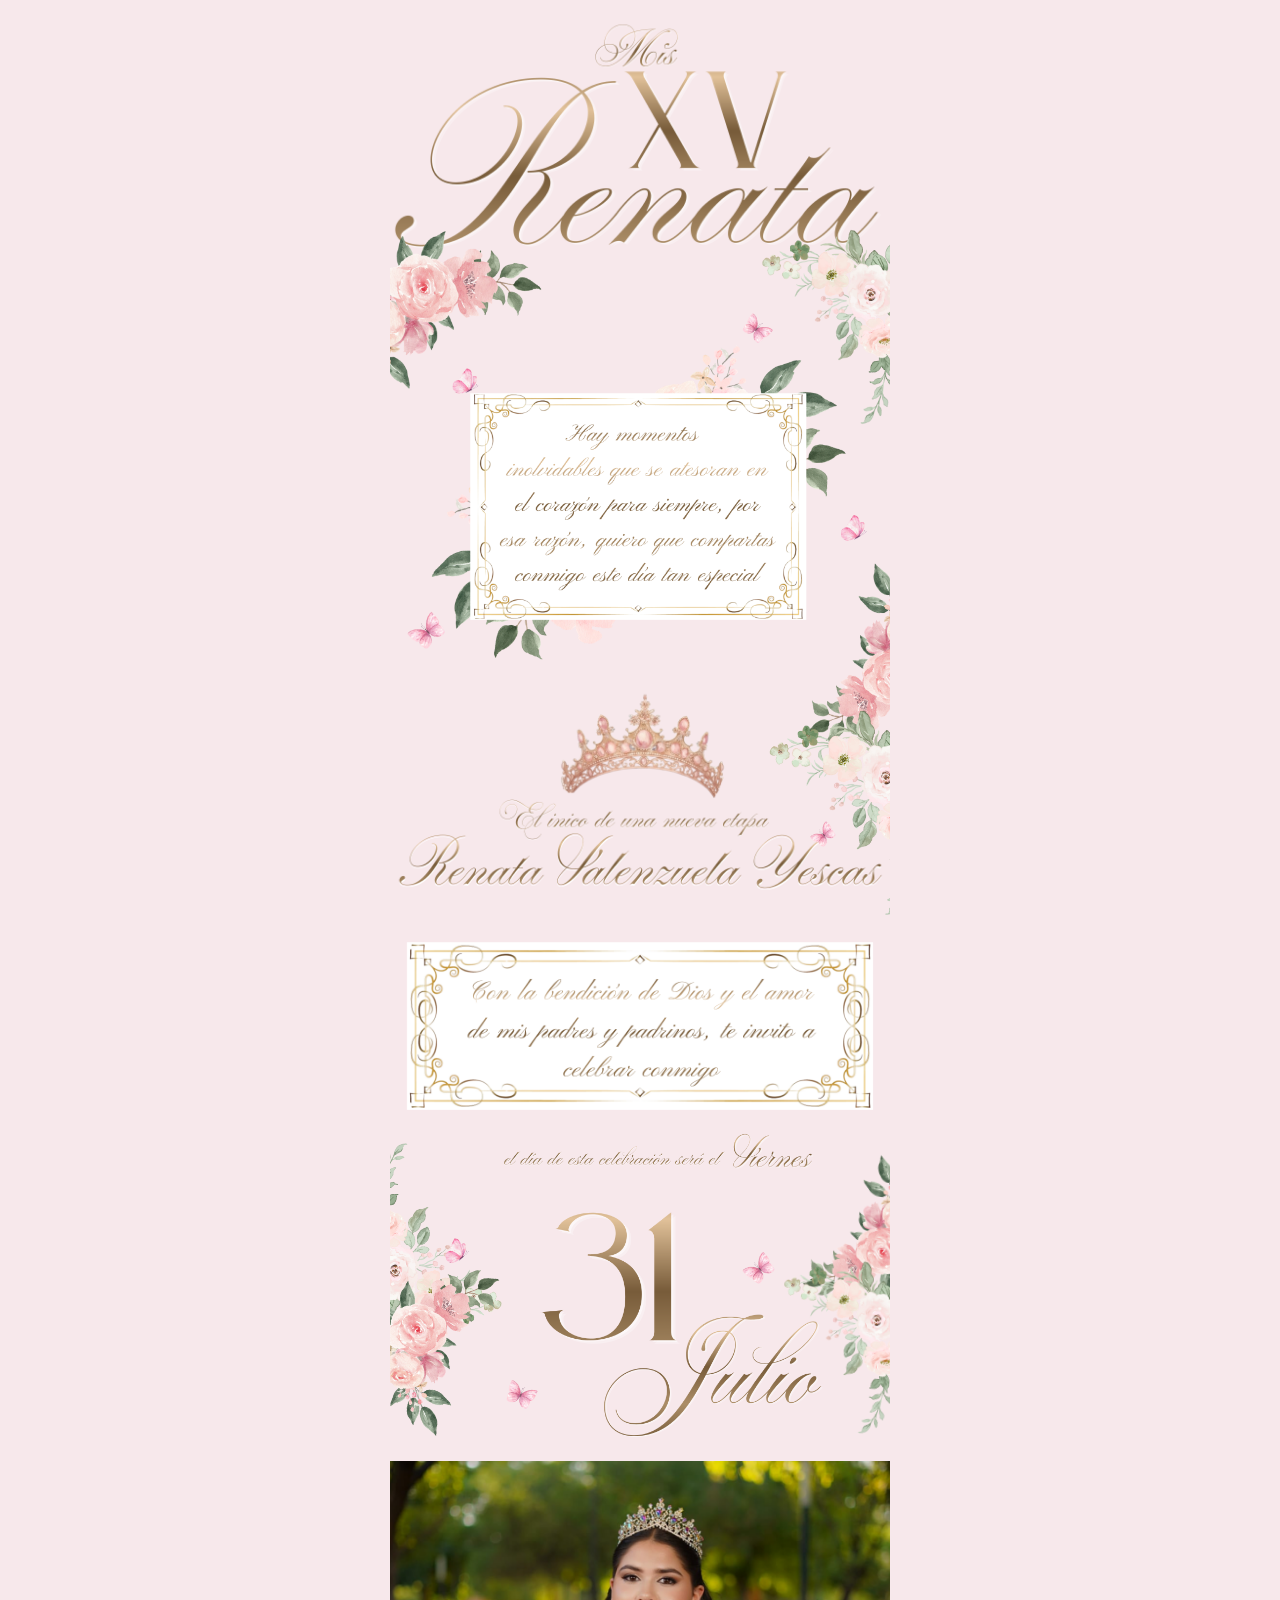
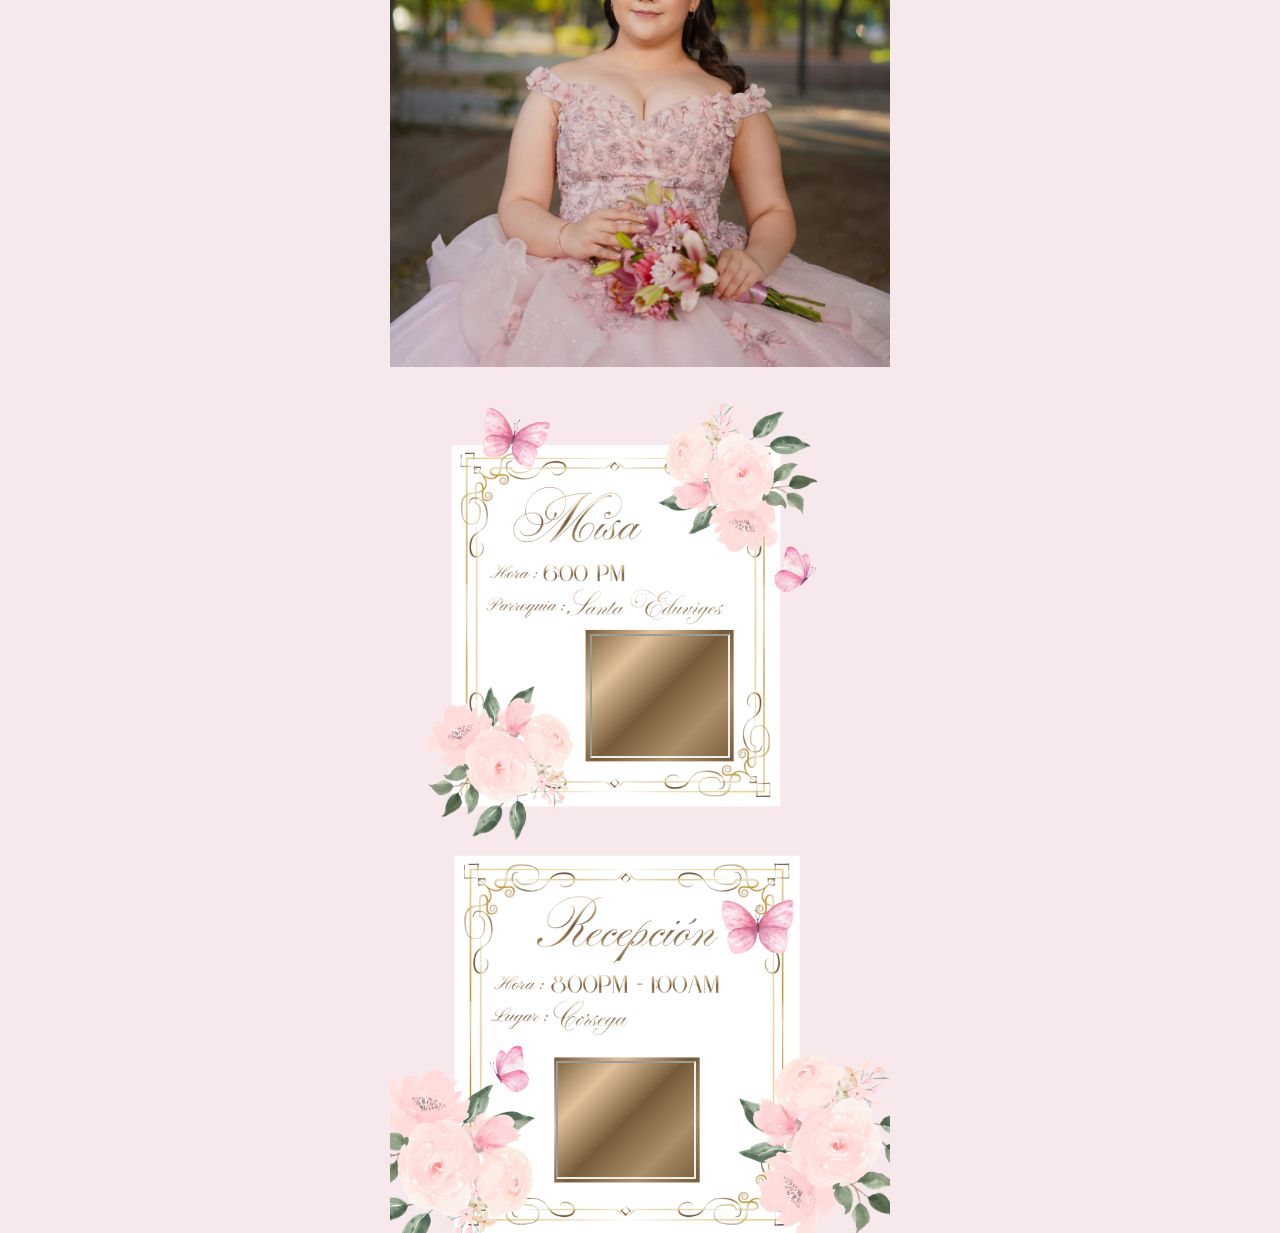
==== commit d7210eab: "Lienzo base de invitacipn XV validado en el marco" ====
--- a/index.html
+++ b/index.html
@@ -32,13 +32,13 @@
         </div>
 
         <img src="assets/Xv/17.png" alt="Parte 16" class="img-renata1">
+        
 
         <div class="seccion-relativa">
             <img src="assets/Xv/8.png" alt="Parte 8" class="img-mensaje3">
             
             <iframe src="https://www.google.com/maps/embed?pb=!1m18!1m12!1m3!1d3486.643806283733!2d-110.97028122452391!3d29.08670577551522!2m3!1f0!2f0!3f0!3m2!1i1024!2i768!4f13.1!3m3!1m2!1s0x86ce842274e2d679%3A0x3db108a307663f13!2sParroquia%20Santa%20Eduwiges!5e0!3m2!1ses-419!2smx!4v1782767098361!5m2!1ses-419!2smx" class="mapa-interactivo mapa-misa" loading="lazy" referrerpolicy="strict-origin-when-cross-origin"></iframe>
             
-            <img src="assets/Xv/18.png" alt="Flor 16" class="fondo-googleMaps">
             <img src="assets/Xv/2.png" alt="Mariposa Abierta" class="mariposa mari-muro1-abierta">
             <img src="assets/Xv/3.png" alt="Mariposa Volando" class="mariposa mari-muro1-volando">
         </div>
@@ -48,7 +48,6 @@
             
             <iframe src="https://www.google.com/maps/embed?pb=!1m18!1m12!1m3!1d3486.643806283733!2d-110.97028122452391!3d29.08670577551522!2m3!1f0!2f0!3f0!3m2!1i1024!2i768!4f13.1!3m3!1m2!1s0x86ce842274e2d679!2sParroquia!5e0!3m2!1ses-419!2smx!4v1782767098361!5m2!1ses-419!2smx" class="mapa-interactivo mapa-recepcion" loading="lazy" referrerpolicy="strict-origin-when-cross-origin"></iframe>
             
-            <img src="assets/Xv/18.png" alt="Flor 16" class="fondo-googleMaps2">
             <img src="assets/Xv/2.png" alt="Mariposa Abierta 2" class="mariposa mari-muro2-abierta">
             <img src="assets/Xv/3.png" alt="Mariposa Volando Espejo" class="mariposa mari-muro2-volando-espejo">
         </div>
--- a/style.css
+++ b/style.css
@@ -27,13 +27,32 @@
 }
 
 /* --- IMÁGENES GENÉRICAS --- */
-.img-bloque, .img-fecha, .img-renata1 {
+.img-bloque{
     width: 100%;
     height: auto;
     display: block;
     margin: 0;
     border: none;
     vertical-align: top;
+}
+.img-renata1 {
+    width: 180%; /* ¡Hazla gigante! Súbelo a 150% o bájalo si lo necesitas */
+    height: auto;
+    display: block;
+    position: relative;
+    z-index: 5;
+    margin-top: 20%; /* Para separarla de lo de arriba si es necesario */
+    left: 45%; 
+    transform: translateX(-45%);
+}
+.img-fecha {
+    width: 110%; 
+    height: auto;
+    display: block;
+    margin:  -10% auto;
+    position: relative;
+    z-index: 5;
+    top: 30px;
 }
 
 .img-corona {
@@ -113,36 +132,24 @@
 .mari-muro2-abierta { width: 22%; top: 20%; right: 15%; }
 .mari-muro2-volando-espejo { width: 18%; top: 55%; left: 15%; transform: scaleX(-1) rotate(-10deg); }
 
-/* --- MARCO DORADO DEL MAPA (18.png) --- */
-.fondo-googleMaps {
-    position: absolute;
-    z-index: 24; 
-    width: 80%;
-    top: 38%;
-    left: 10%;
-    pointer-events: none;
-}
-
-.fondo-googleMaps2 {
-    position: absolute;
-    z-index: 24; 
-    width: 80%;
-    top: 28%; /* Un poco más arriba para que encaje con la imagen 9 */
-    left: 10%;
-    pointer-events: none;
-}
-
 /* --- LOS MAPAS DE GOOGLE (Ahora están domados) --- */
 .mapa-interactivo {
     position: absolute;
-    z-index: 23; /* ¡Detrás del marco dorado! */
-    width: 70%; /* 10% más chico que el marco */
-    height: 220px; 
-    left: 15%; /* Centrado dentro del marco */
-    border: none;
-    border-radius: 8px; /* Bordes redondos para que no salgan picos */
+    z-index: 26; /* ¡Detrás del marco dorado! */
+    width: 28%; /* 10% más chico que el marco */
+    height: 28%; 
+    border: 15% none;
 }
 
 /* Ajustes finos para que encajen en el hueco del dorado */
-.mapa-misa { top: 41%; }
-.mapa-recepcion { top: 31%; }+.mapa-misa {
+    top: 60%;
+    left: 54%;
+    transform: translateX(-50%);
+}
+
+.mapa-recepcion { 
+    top: 59.25%;
+    left: 47.25%;
+    transform: translateX(-50%);
+}
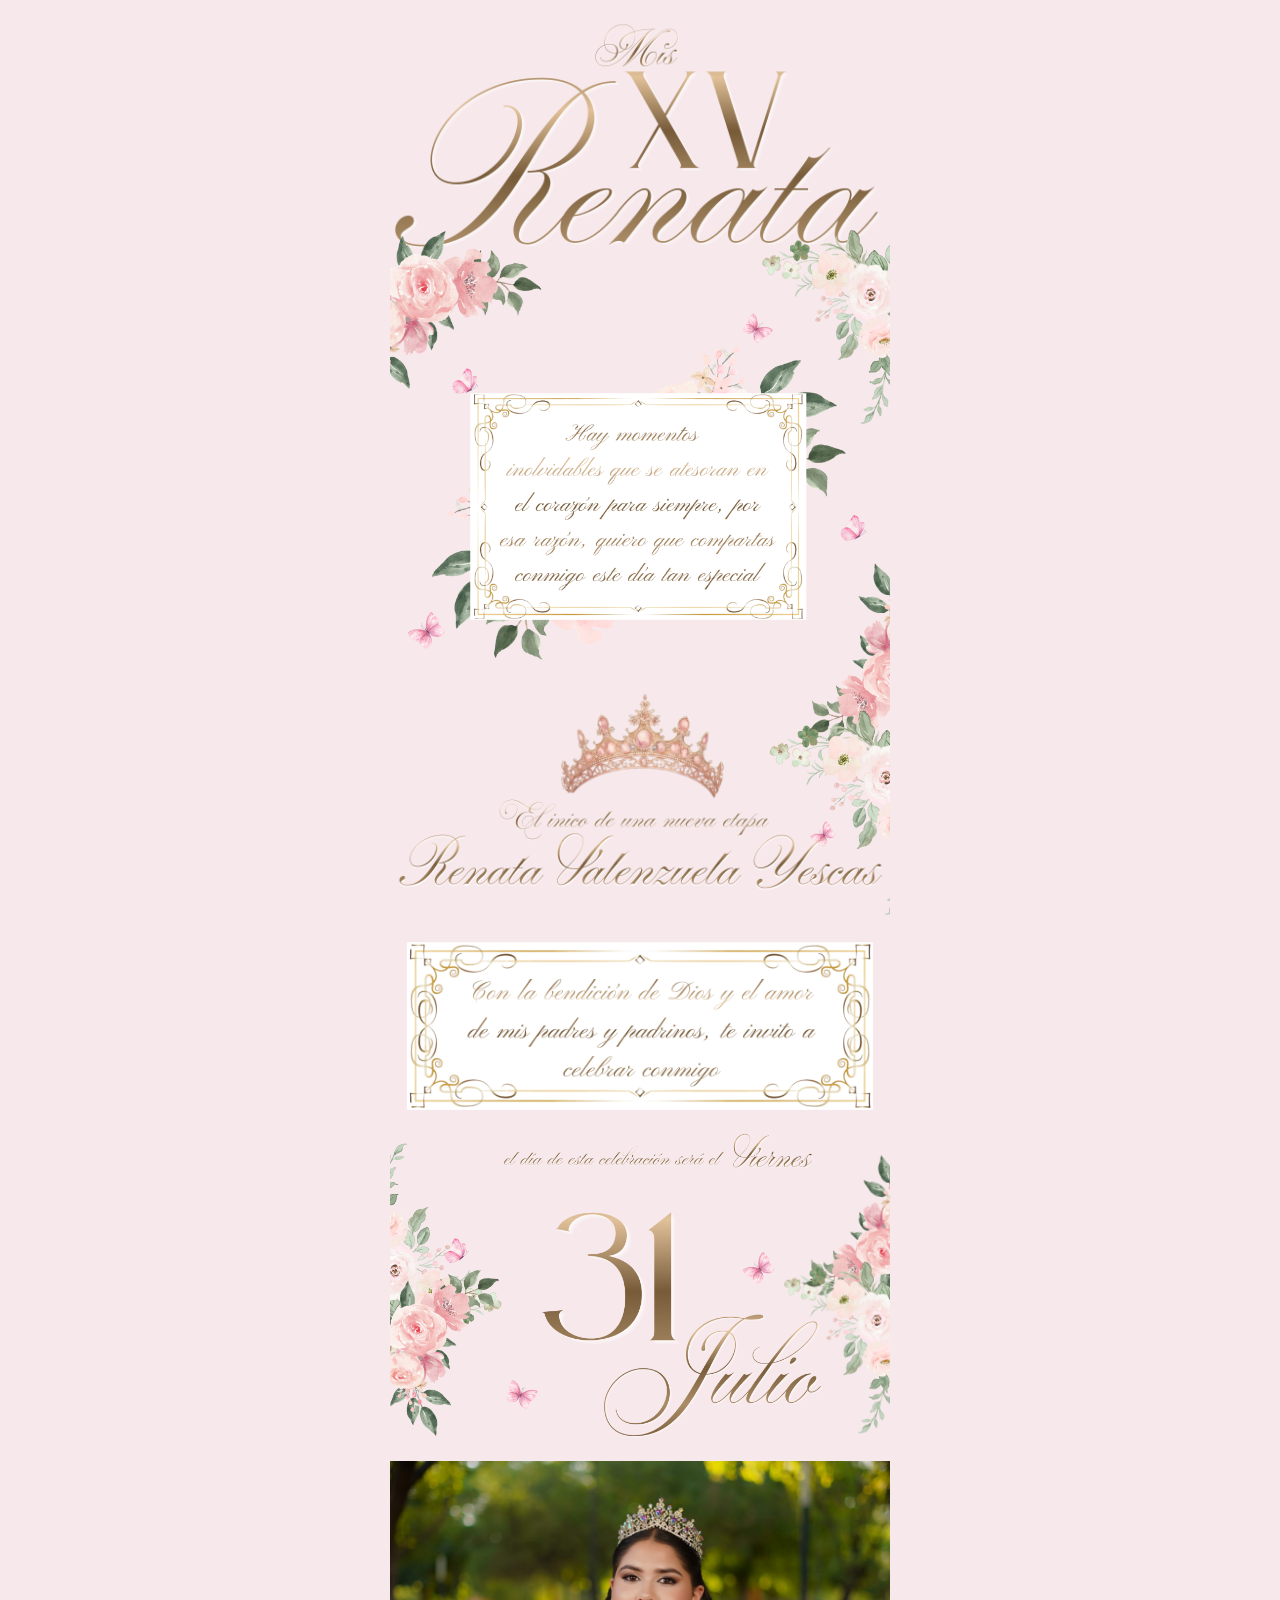
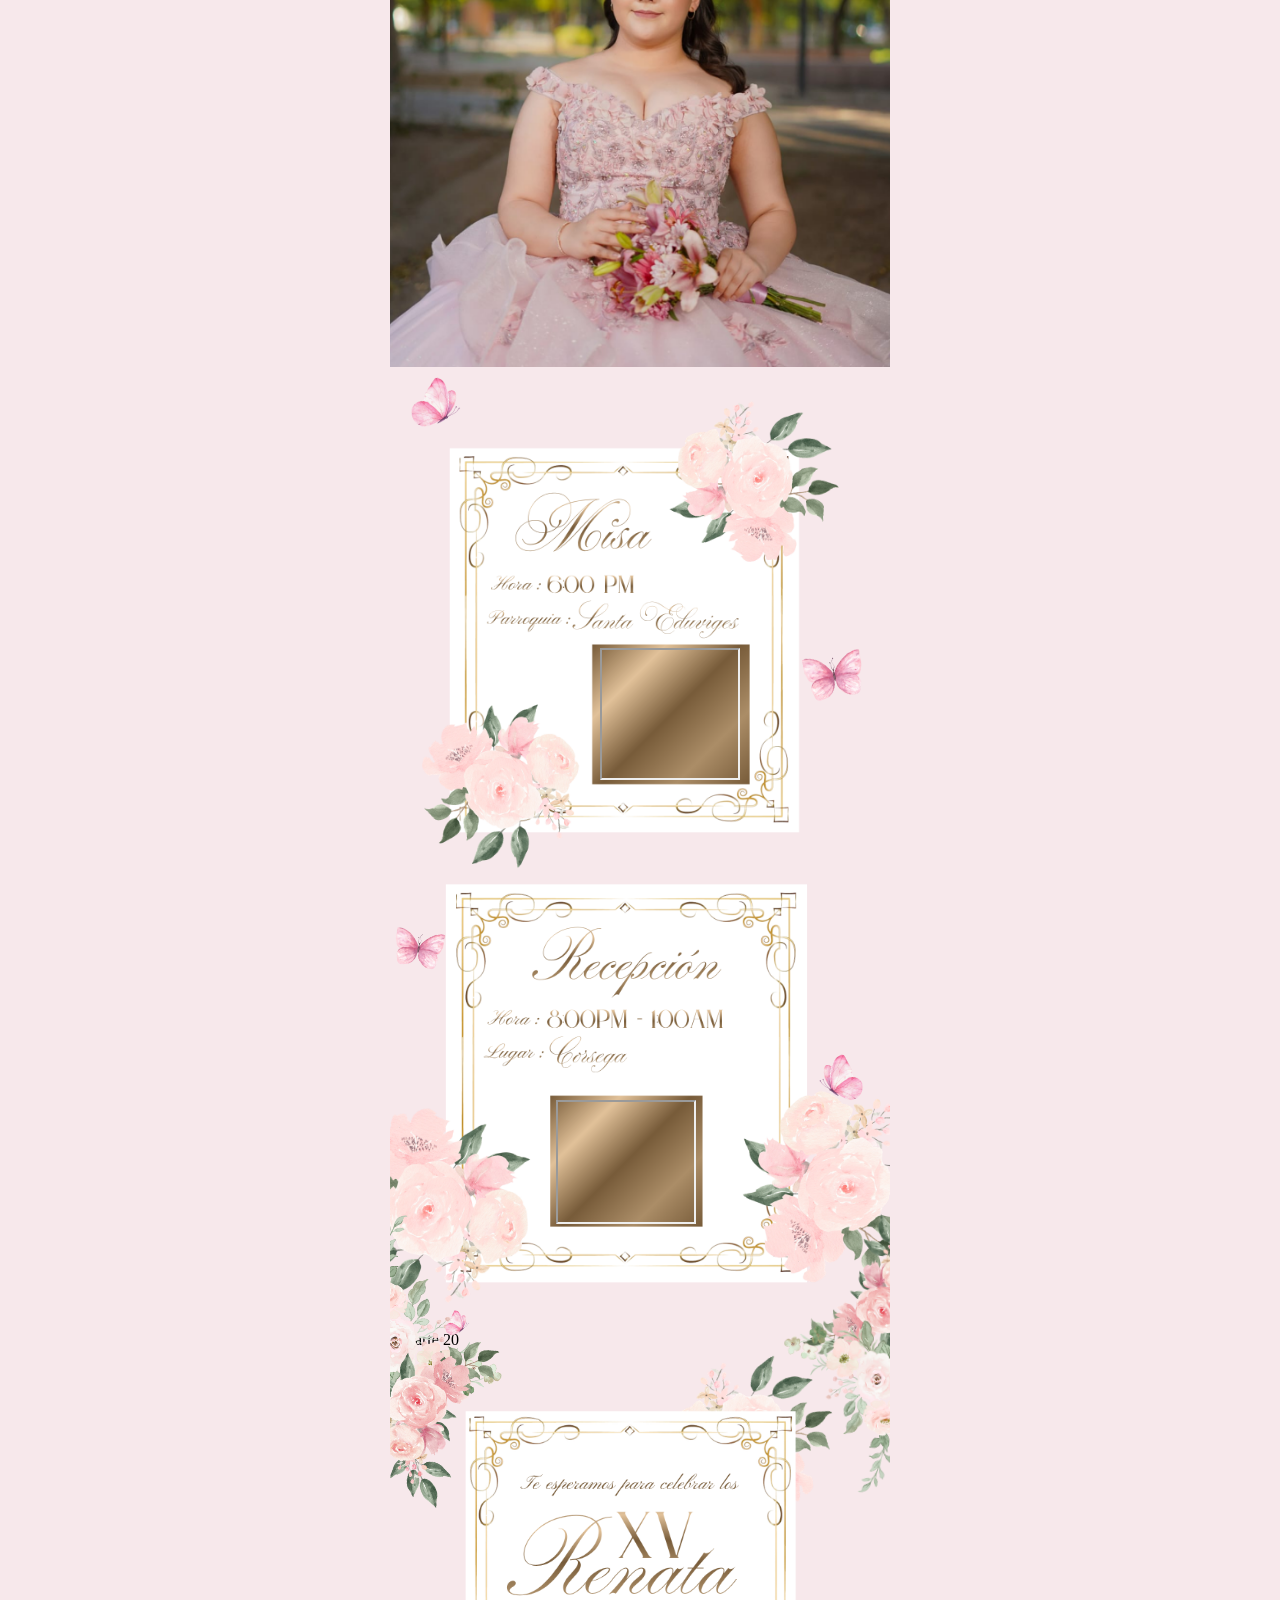
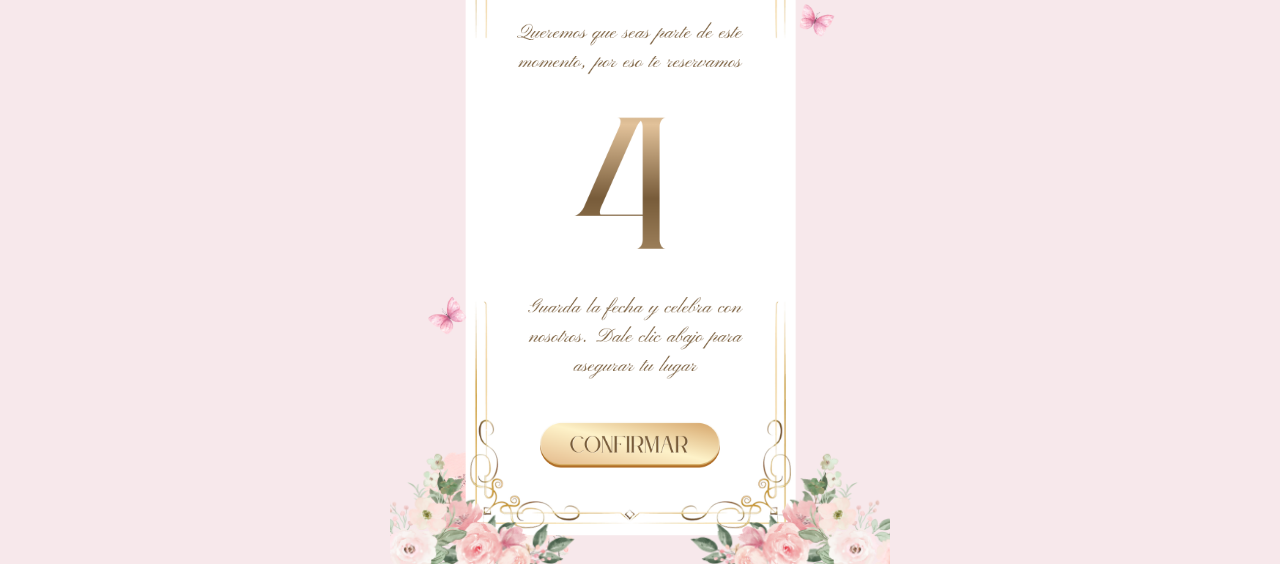
==== commit 65714871: "Lienzo base de invitacipn XV con area de confirmar asistencia" ====
--- a/index.html
+++ b/index.html
@@ -52,6 +52,24 @@
             <img src="assets/Xv/3.png" alt="Mariposa Volando Espejo" class="mariposa mari-muro2-volando-espejo">
         </div>
 
+        <img src="assets/Xv/20.png" alt="Parte 20" class="img-renata2">
+
+        <div class="seccion-relativa seccion-pases">
+    <img src="assets/Xv/22.png" alt="Tus Pases" class="img-bloque img-pase-especifico">
+        
+    <div class="contenedor-boton-confirmar">
+        <a href="https://wa.me/526624314016?text=%C2%A1Hola!%20Muchas%20gracias%20por%20la%20invitaci%C3%B3n.%20Confirmo%20asistencia%20para%20mis%204%20lugares%20%F0%9F%8E%89" target="_blank" class="enlace-confirmar">
+            <img src="assets/Xv/21.png" alt="Botón Confirmar" class="img-boton-canva">
+        </a>
+    </div>
+
+        <img src="assets/Xv/14.png" alt="Flor Decorativa Izquierda" class="flor-borde flor-16">
+        <img src="assets/Xv/15.png" alt="Flor Decorativa Derecha" class="flor-borde flor-17">
+
+        <img src="assets/Xv/15.png" alt="Flor Decorativa Izquierda" class="flor-borde flor-18">
+        <img src="assets/Xv/15.png" alt="Flor Decorativa Derecha" class="flor-borde flor-19">
+    </div>
+
     </main>
 
 </body>
--- a/style.css
+++ b/style.css
@@ -45,6 +45,16 @@
     left: 45%; 
     transform: translateX(-45%);
 }
+
+.img-renata2 {
+    width: 100%; /* ¡Hazla gigante! Súbelo a 150% o bájalo si lo necesitas */
+    height: auto;
+    display: block;
+    position: relative;
+    z-index: 5;
+    margin-top: 10%;
+}
+
 .img-fecha {
     width: 110%; 
     height: auto;
@@ -91,18 +101,18 @@
 }
 
 .img-mensaje3 {
-    width: 158%;
-    height: auto;
-    display: block;
-    position: relative;
-    z-index: 5;
-    top: 30px;
-    left: 50%;
+    width: 168%;
+    height: auto;
+    display: block;
+    position: relative;
+    z-index: 5;
+    top: 30px;
+    left: 52%;
     transform: translateX(-50%);
 }
 
 .img-mensaje4 {
-    width: 150%; 
+    width: 157%; 
     height: auto;
     display: block;
     position: relative;
@@ -119,18 +129,22 @@
 }
 
 /* --- FLORES Y MARIPOSAS --- */
-.flor-borde { position: absolute; z-index: 20; pointer-events: none; }
+.flor-borde { position: absolute; pointer-events: none; }
 .flor-11 { top: -15%; left: -20%; width: 65%; }
 .flor-12 { top: -15%; right: -30%; width: 70%; }
 .flor-13 { bottom: -80%; right: -60%; width: 125%; transform: rotate(-4deg); }
 .flor-14 { top: -18%; left: -15%; width: 105%; transform: rotate(-10deg); }
 .flor-15 { top: -4%; right: -22%; width: 100%; transform: rotate(5deg); }
+.flor-16 { top: -20%; left: -15%; width: 105%; z-index: 20; transform: rotate(-10deg); }
+.flor-17 { top: -18%; right: -22%; width: 100%; z-index: 20; transform: rotate(5deg); }
+.flor-18 { top: 65%; left: 38%; width: 100%; z-index: 8; transform: rotate(-90deg) scaleX(-1); }
+.flor-19 { top: 65%; right: 41%; width: 100%; z-index: 8; transform: rotate(90deg); }
 
 .mariposa { position: absolute; z-index: 30; pointer-events: none; }
-.mari-muro1-abierta { width: 20%; top: 10%; left: 15%; transform: rotate(15deg); }
-.mari-muro1-volando { width: 18%; top: 40%; right: 10%; }
-.mari-muro2-abierta { width: 22%; top: 20%; right: 15%; }
-.mari-muro2-volando-espejo { width: 18%; top: 55%; left: 15%; transform: scaleX(-1) rotate(-10deg); }
+.mari-muro1-abierta { width: 18%; top: 60%; right: 0%;  transform: translateX(-10%) rotate(-10deg);}
+.mari-muro1-volando { width: 20%; top: 5%; left: 10%; transform: rotate(15deg) translateX(-55%);}
+.mari-muro2-abierta { width: 15%; top: 20%; left: -3%; transform: translateX(10%) rotate(10deg);}
+.mari-muro2-volando-espejo { width: 18%; top: 50%; right: 8%; transform: scaleX(-1) rotate(10deg) translateX(-40%);}
 
 /* --- LOS MAPAS DE GOOGLE (Ahora están domados) --- */
 .mapa-interactivo {
@@ -143,13 +157,65 @@
 
 /* Ajustes finos para que encajen en el hueco del dorado */
 .mapa-misa {
-    top: 60%;
-    left: 54%;
+    top: 59.5%;
+    left: 56%;
     transform: translateX(-50%);
 }
 
 .mapa-recepcion { 
-    top: 59.25%;
+    top: 59%;
     left: 47.25%;
     transform: translateX(-50%);
+}
+
+/* --- ESTILOS EXTRA PARA LA SECCIÓN DE PASES --- */
+
+.seccion-pases {
+    padding-bottom: 50px; /* Espacio al final de toda la invitación */
+    text-align: center;
+}
+
+/* Imagen del pase de Canva */
+.img-pase-especifico {
+    width: 300%;  
+    z-index: 20;
+    height: auto;
+    display: block;
+    right: 30%;
+    transform: translateX(-32%);
+}
+
+/* Contenedor del botón interactivo */
+.contenedor-boton-confirmar {
+    width: 100%;
+    z-index: 30;
+    display: flex;
+    justify-content: center;
+    align-items: center;
+    margin-top: -40%;
+    margin-bottom: 20px;
+    right: 50%;
+    transform: translateX(10%);
+}
+
+.enlace-confirmar {
+    z-index: 30;
+    display: inline-block;
+    width: 65%; /* Controla qué tan grande se ve tu botón en la pantalla del celular */
+    max-width: 300px;
+    text-decoration: none;
+    transition: transform 0.2s ease; /* Efecto suave */
+}
+
+/* La imagen interna del botón (21.png) */
+.img-boton-canva {
+    width: 60%;
+    z-index: 30;
+    height: auto;
+    display: block;
+}
+
+/* Efecto feedback cuando pulsen el botón en el cel */
+.enlace-confirmar:active {
+    transform: scale(0.95); /* Se encoge un poquito al picarle, dando vibra de app real */
 }
